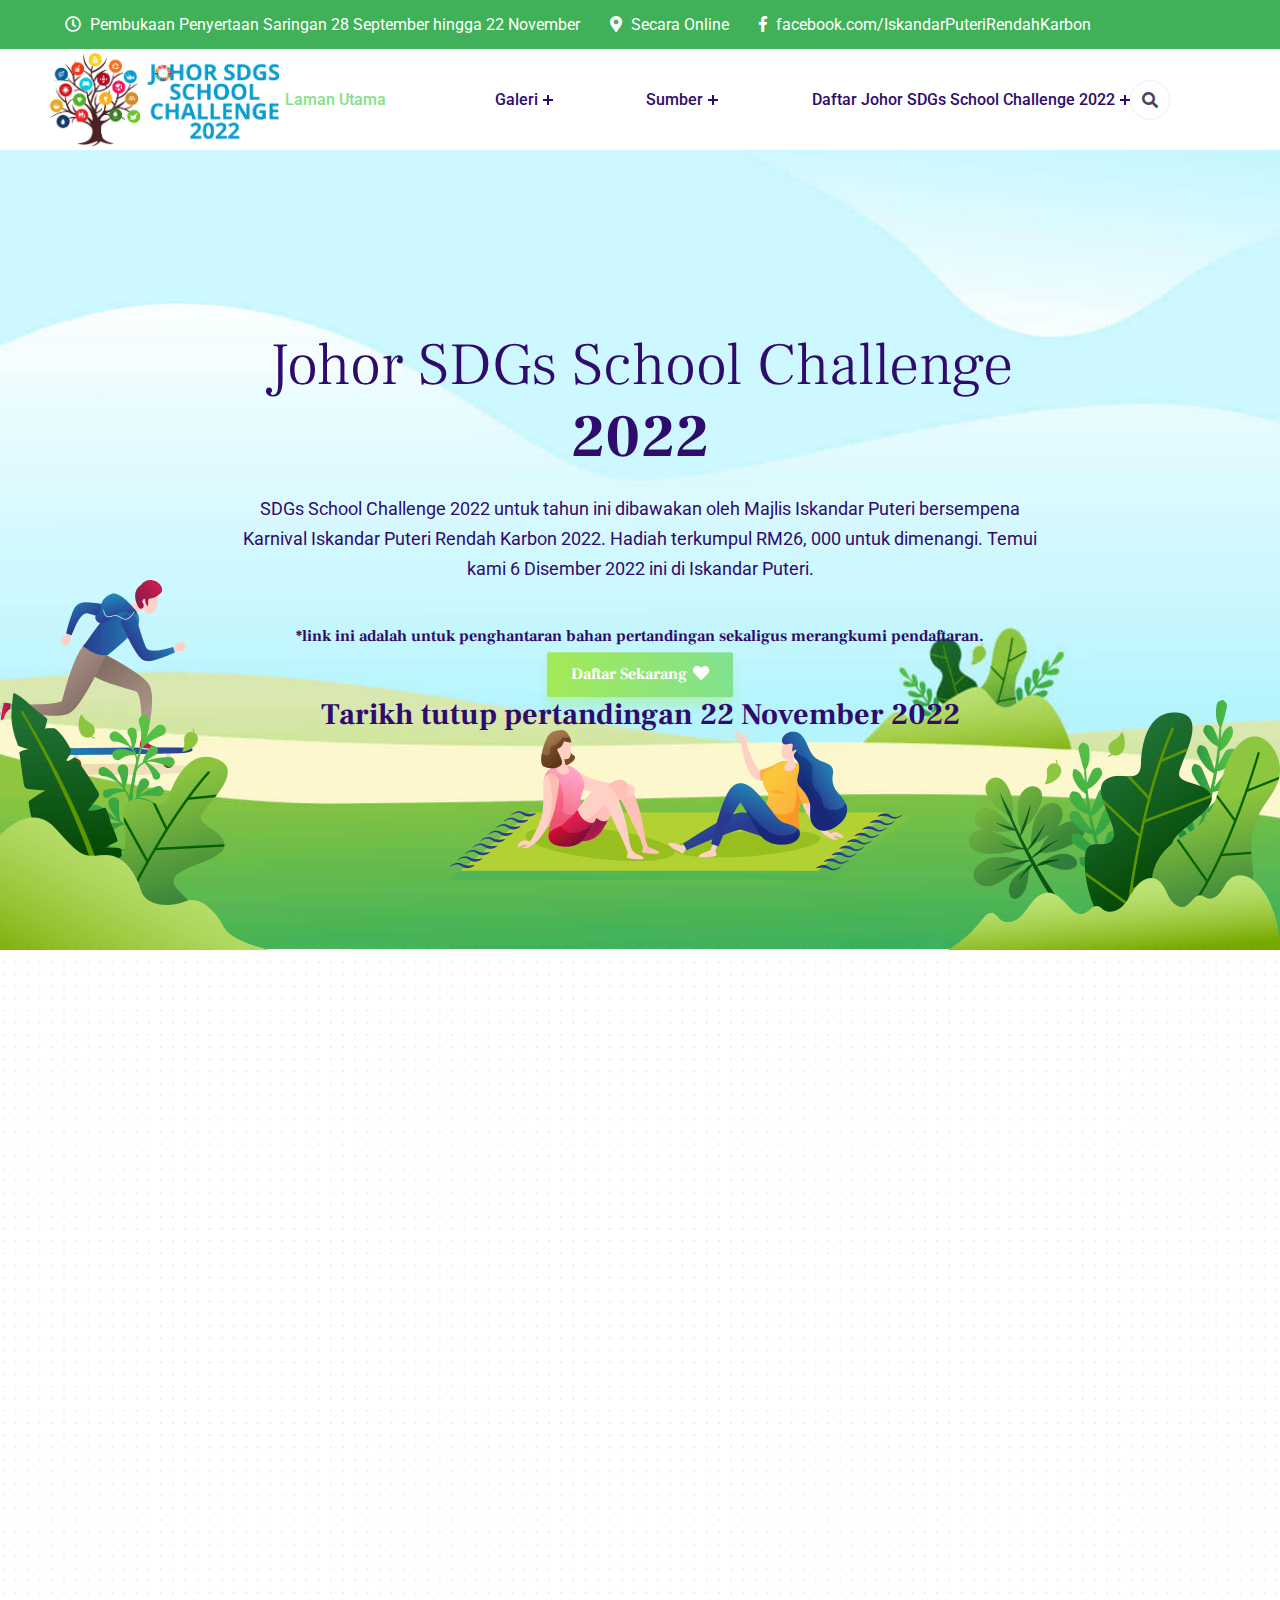
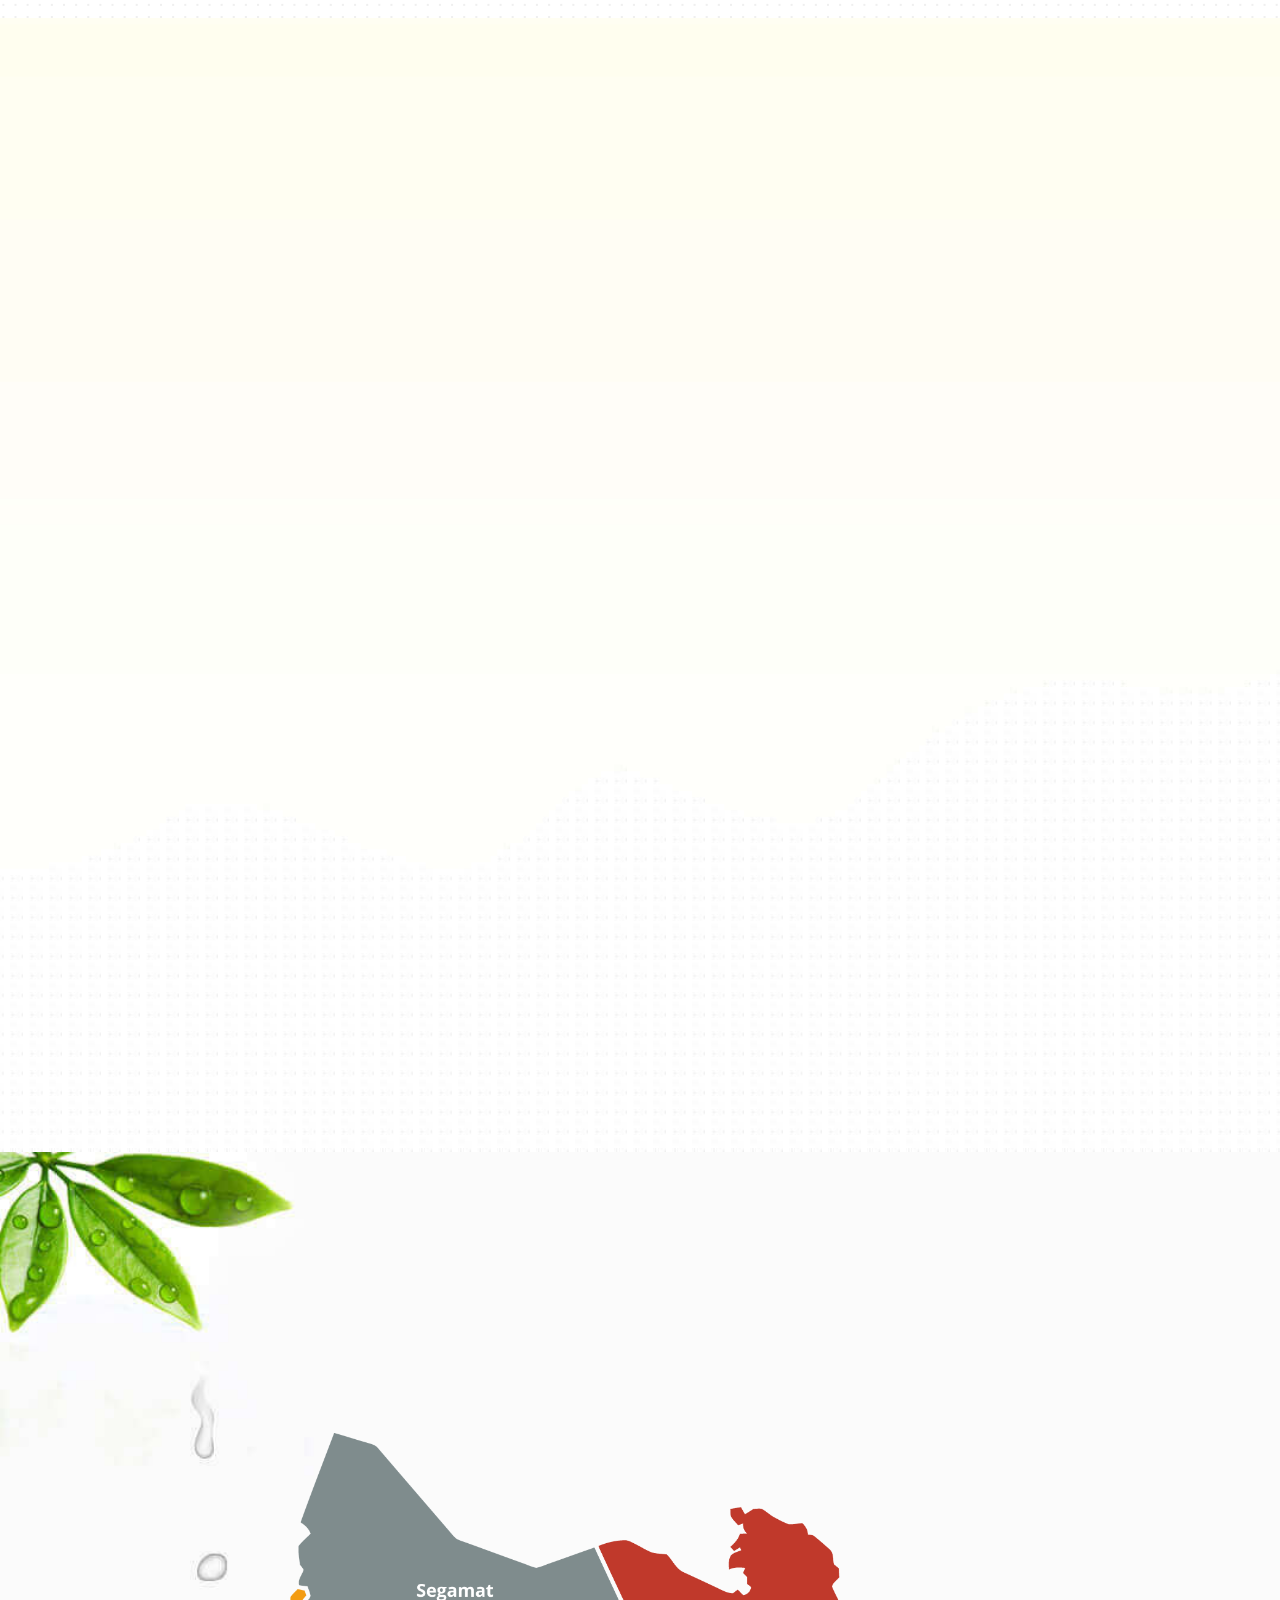
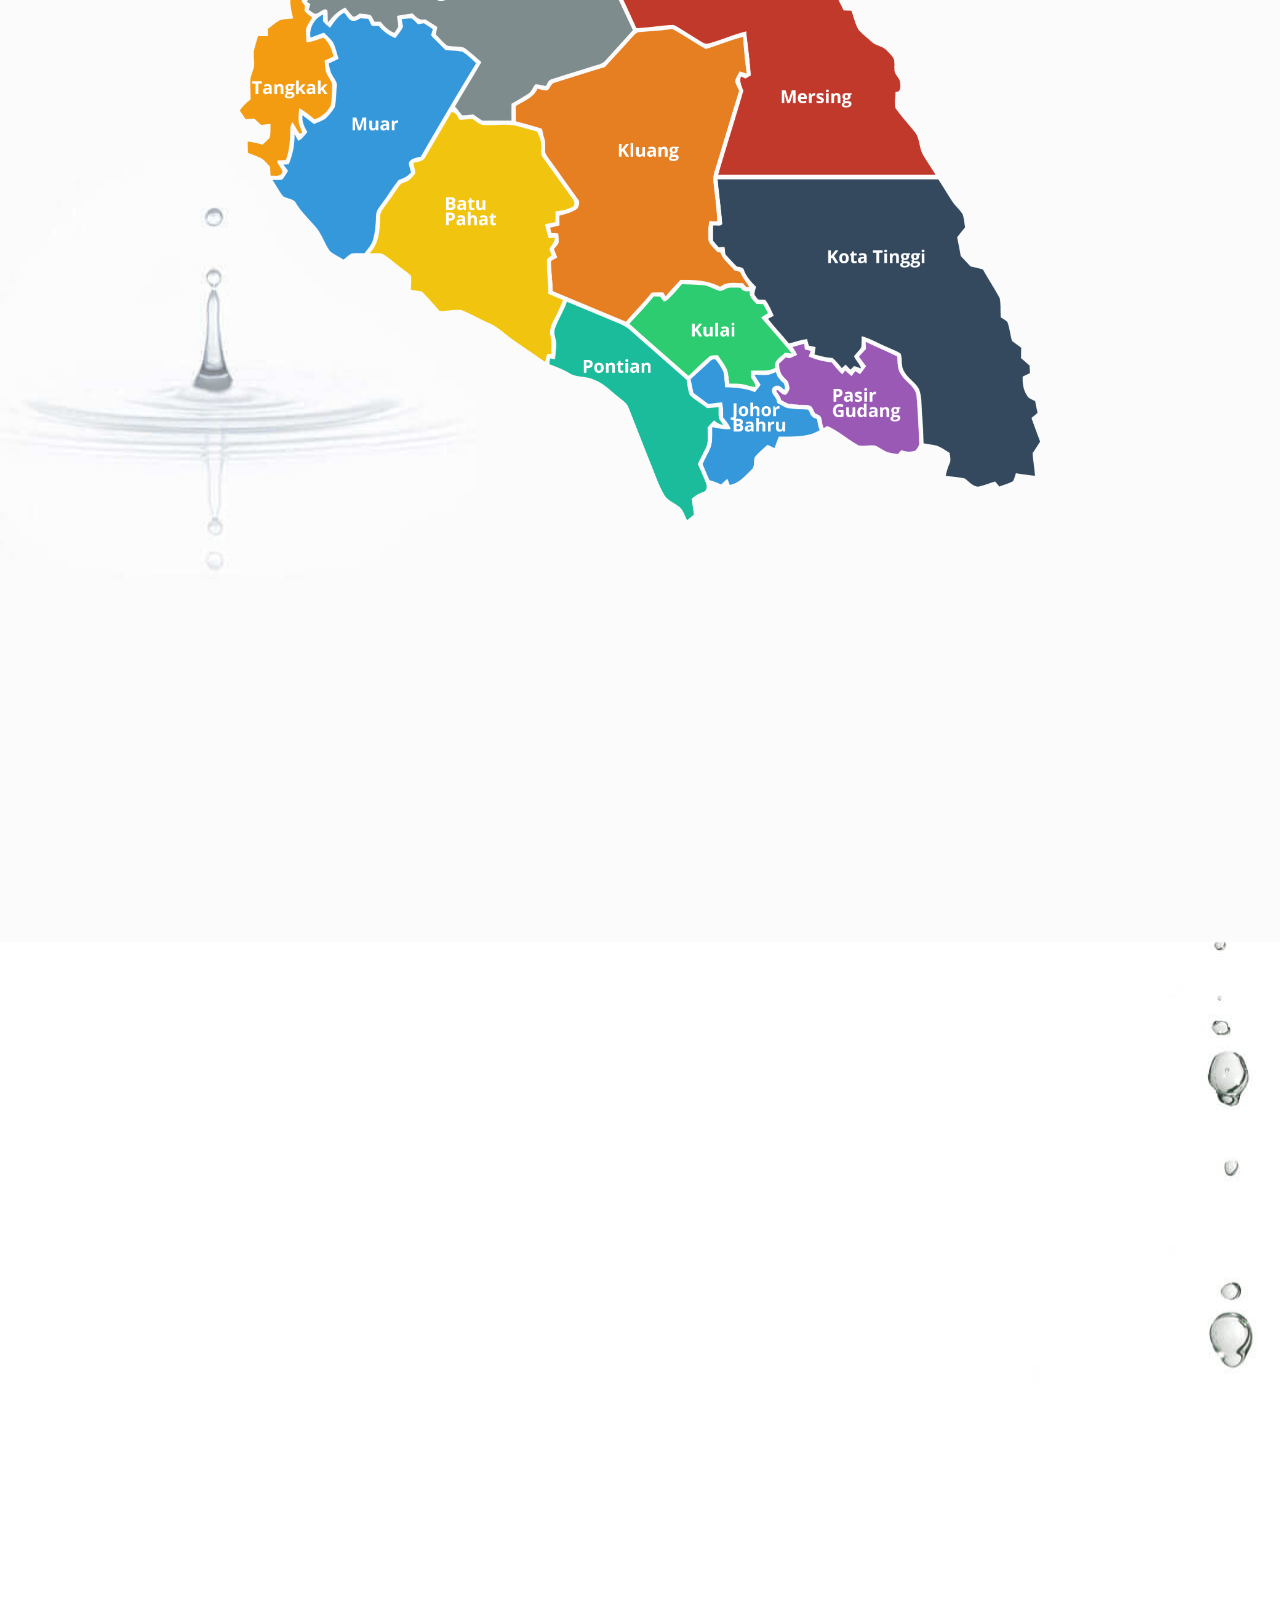
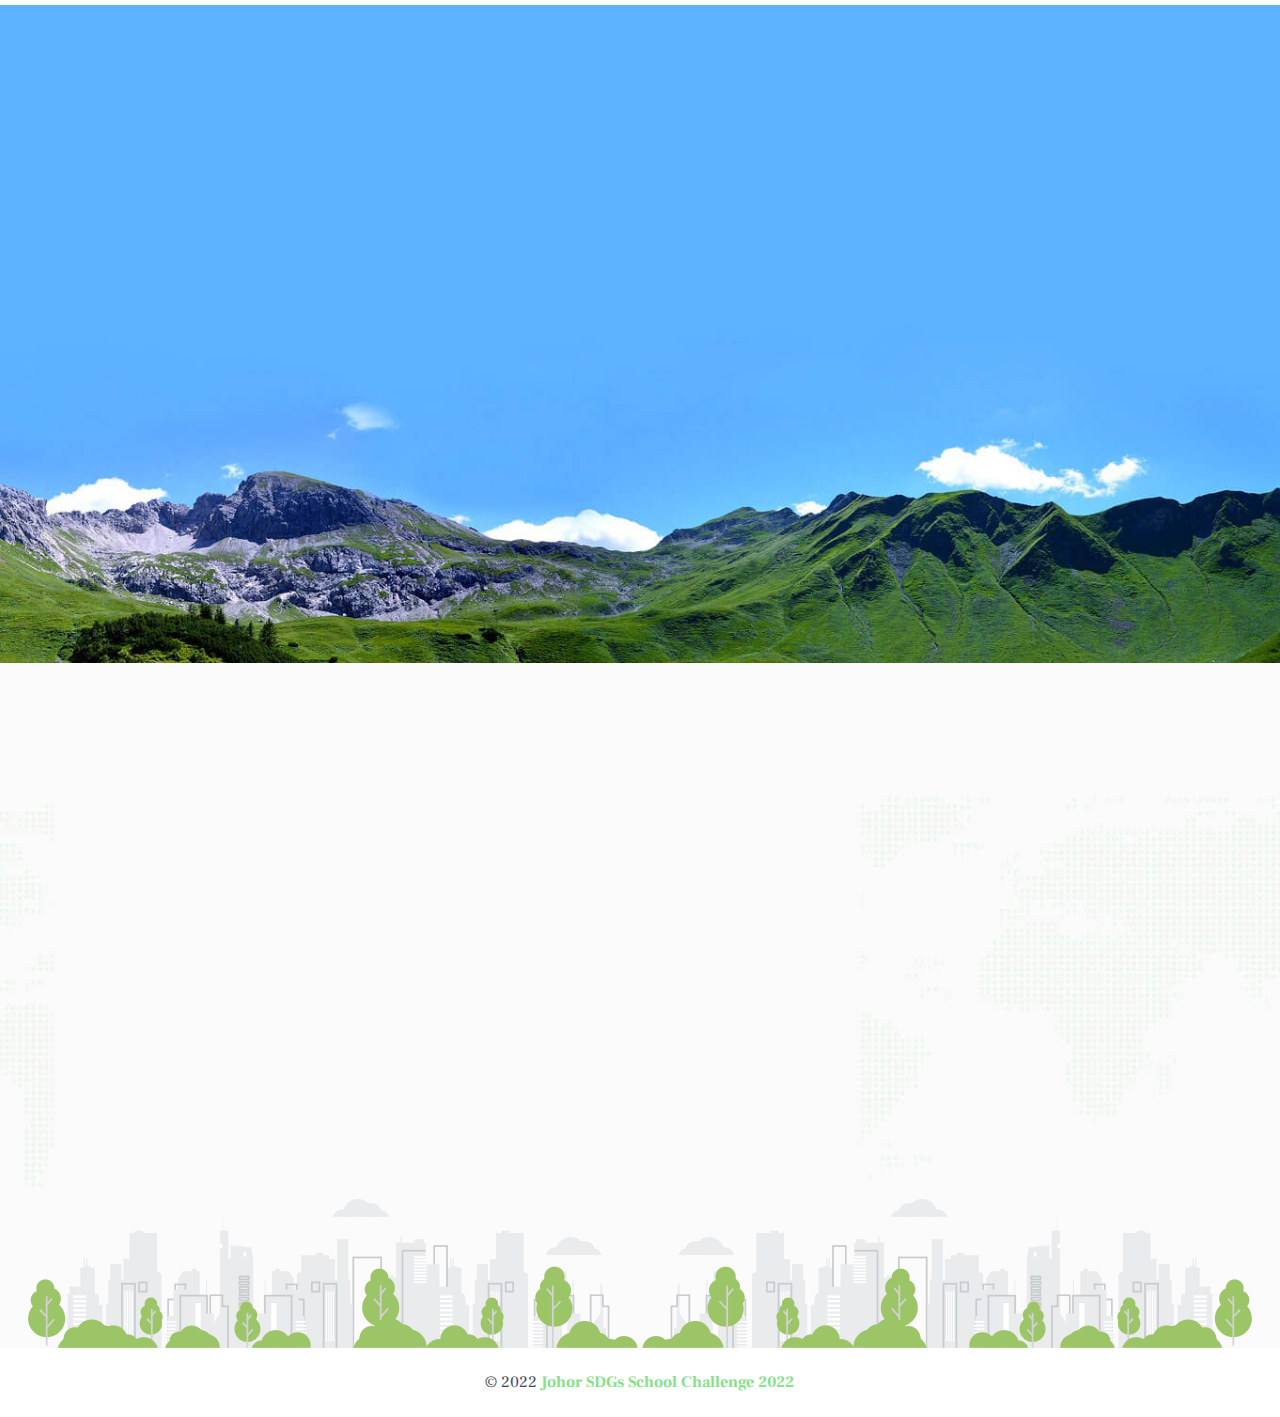
==== index.html @ c923c8ca "update 1" ====
<!DOCTYPE html>
<html lang="en">
  <head>
    <meta charset="UTF-8" />
    <meta name="viewport" content="width=device-width, initial-scale=1.0" />
    <meta http-equiv="X-UA-Compatible" content="ie=edge" />
    <title>Johor SDGs School Challenge 2022</title>

    <link
      href="https://fonts.googleapis.com/css?family=Frank+Ruhl+Libre:300,400,500,700,900&display=swap"
      rel="stylesheet"
    />
    <link
      href="https://fonts.googleapis.com/css?family=Roboto:100,100i,300,300i,400,400i,500,500i,700,700i,900,900i"
      rel="stylesheet"
    />

    <link rel="shortcut icon" href="assets/images/logo/01.png" />
    <link rel="stylesheet" href="assets/css/animate.css" />
    <link rel="stylesheet" href="assets/css/aos.css" />
    <link rel="stylesheet" href="assets/css/bootstrap.min.css" />
    <link rel="stylesheet" href="assets/css/fontawesome.css" />
    <link rel="stylesheet" href="assets/css/lightcase.css" />
    <link rel="stylesheet" href="assets/css/swiper.min.css" />
    <link rel="stylesheet" href="assets/css/slick.css" />
    <link rel="stylesheet" href="assets/css/slick-theme.css" />
    <link rel="stylesheet" href="assets/css/style.css" />
  </head>
  <body>
    <!-- search area -->
    <div class="search-area">
      <div class="search-input">
        <div class="search-close">
          <span></span>
          <span></span>
        </div>
        <form>
          <input type="text" name="text" placeholder="Carian..." />
        </form>
      </div>
    </div>
    <!-- search area -->

    <div class="body-wrapper">
      <!-- mobile menu start -->
      <div class="mobile-menu">
        <nav class="mobile-header primary-menu d-xl-none">
          <div class="header-logo">
            <a href="https://sdg.pendidikankelestarianjohor.edu.my/" class="logo"
              ><img src="assets/images/logo/01.png" alt="logo"
            /></a>
          </div>
          <div class="header-bar">
            <span></span>
            <span></span>
            <span></span>
          </div>
        </nav>
        <nav class="menu">
          <div class="mobile-menu-area d-xl-none">
            <div class="mobile-menu-area-inner" id="scrollbar">
              <div class="mobile-search">
                <input type="text" placeholder="Carian....." />
                <button type="submit"><i class="fas fa-search"></i></button>
              </div>
              <ul class="m-menu">
                <li>
                  <a href="https://sdg.pendidikankelestarianjohor.edu.my/">Laman Utama</a>
                </li>
                <li>
                  <a href="#">Galeri</a>
                  <ul class="m-submenu">
                    <li><a href="#">SDG 2020</a></li>
                    <li><a href="#">SDG 2021</a></li>
                  </ul>
                </li>
                <li>
                  <a href="#">Sumber</a>
                  <ul class="m-submenu">
                    <li>
                      <a>Guru</a>
                      <ul class="m-submenu">
                        <li>
                          <a href="guruikonsdg.html">Guru Ikon SDG (Sekolah Menengah & Sekolah Rendah)</a>
                        </li>
                      </ul>
                    </li>
                    <li>
                      <a>Pelajar</a>
                      <ul class="m-submenu">
                        <li>
                          <a href="saintismuda-sm.html">Saintis Muda (Sekolah Menengah)</a>
                        </li>
                        <li>
                          <a href="saintismuda-sk.html">Saintis Muda (Sekolah Rendah)</a>
                        </li>
                      </ul>
                    </li>
                    <li>
                      <a
                        href="https://drive.google.com/file/d/17g1Otyv1kRvi9rhlZMV3e66s5NhhYfcy/view?usp=sharing"
                        target="_blank"
                        >Video Intro</a
                      >
                    </li>
                  </ul>
                </li>
                <li>
                  <a>Daftar Johor SDGs School Challenge 2022</a>
                  <ul class="m-submenu">
                    <li>
                      <a href="https://forms.gle/tJBAYeheUFT7HrMX8" target="_blank">Guru</a>
                    </li>
                    <li>
                      <a href="https://forms.gle/tvQ756nFNKdjeZSX8" target="_blank">Pelajar</a>
                    </li>
                  </ul>
                </li>
              </ul>
            </div>
          </div>
        </nav>
      </div>
      <!-- moboli menu ending -->

      <!-- header section start -->
      <div class="box-header">
        <header class="header-section style-2 d-xl-block d-none">
          <div class="header-top">
            <div class="top">
              <ul class="left">
                <li>
                  <i class="far fa-clock"></i>
                  Pembukaan Penyertaan Saringan 28 September hingga 22 November
                </li>
                <li>
                  <i class="fas fa-map-marker-alt"></i>
                  Secara Online
                </li>
                <li>
                  <i class="fab fa-facebook-f"></i>
                  facebook.com/IskandarPuteriRendahKarbon
                </li>
              </ul>
            </div>
          </div>
          <div class="header-area">
            <div class="logo">
              <a href="https://sdg.pendidikankelestarianjohor.edu.my/"
                ><img src="assets/images/logo/01.png" alt="logo"
              /></a>
            </div>
            <div class="main-menu d-none d-xl-block">
              <ul class="menu">
                <li>
                  <a href="https://sdg.pendidikankelestarianjohor.edu.my/" class="active">Laman Utama</a>
                </li>
                <li>
                  <a href="#">Galeri</a>
                  <ul>
                    <li><a href="#">SDG 2022</a></li>
                    <li><a href="#">SDG 2021</a></li>
                  </ul>
                </li>

                <li>
                  <a href="#">Sumber</a>
                  <ul>
                    <li>
                      <a>Guru</a>
                      <ul>
                        <li>
                          <a href="guruikonsdg.html">Guru Ikon SDG (Sekolah Menengah & Sekolah Rendah)</a>
                        </li>
                      </ul>
                    </li>
                    <li>
                      <a>Pelajar</a>
                      <ul>
                        <li>
                          <a href="saintismuda-sm.html">Saintis Muda (Sekolah Menengah)</a>
                        </li>
                        <li>
                          <a href="saintismuda-sk.html">Saintis Muda (Sekolah Rendah)</a>
                        </li>
                      </ul>
                    </li>
                    <li>
                      <a
                        href="https://drive.google.com/file/d/17g1Otyv1kRvi9rhlZMV3e66s5NhhYfcy/view?usp=sharing"
                        target="_blank"
                        >Video Intro</a
                      >
                    </li>
                  </ul>
                </li>
                <li>
                  <a>Daftar Johor SDGs School Challenge 2022</a>
                  <ul>
                    <li>
                      <a href="https://forms.gle/tJBAYeheUFT7HrMX8" target="_blank">Guru</a>
                    </li>
                    <li>
                      <a href="https://forms.gle/tvQ756nFNKdjeZSX8" target="_blank">Pelajar</a>
                    </li>
                  </ul>
                </li>
              </ul>
            </div>
            <ul class="right-side d-none d-xl-flex">
              <li>
                <a class="search-start">
                  <i class="fas fa-search"></i>
                </a>
              </li>
            </ul>
          </div>
        </header>
      </div>
      <!-- header section ending -->

      <!-- banner start here -->
      <div class="box-banner">
        <section
          class="banner style-2"
          style="
            background-image: url(assets/images/banner/bg-image-2.jpg);
            background-size: cover;
            background-position: center;
          "
        >
          <!-- Pusing -->
          <div class="position-relative">
            <div class="position-absolute top-50 start-0 tepisekek d-none d-xl-block">
              <lottie-player
                src="https://assets3.lottiefiles.com/packages/lf20_yA9ouarfYi.json"
                background="transparent"
                speed="0.8"
                style="width: 800px; height: 800px"
                loop
                autoplay
              ></lottie-player>
            </div>
          </div>
          <!-- Pusing -->

          <div class="banner-shape_4 wow fadeInLeft" data-wow-duration="2s" data-wow-delay=".1s">
            <img src="assets/images/banner/shape4.png" alt="banner-shape" />
          </div>
          <div class="banner-shape_5 wow fadeInRight" data-wow-duration="3s" data-wow-delay=".1s">
            <img src="assets/images/banner/shape5.png" alt="banner-shape" />
          </div>
          <div class="banner-shape_6 wow fadeInUp" data-wow-duration="4s" data-wow-delay=".1s">
            <img src="assets/images/banner/shape6.png" alt="banner-shape" />
          </div>

          <div class="banner-shape_7 wow fadeInRight" data-wow-duration="4s" data-wow-delay=".1s">
            <img src="assets/images/banner/shape7.png" alt="banner-shape" />
          </div>
          <div class="banner-area">
            <div class="container">
              <div class="row">
                <div class="col-12">
                  <div class="banner-content text-center">
                    <div class="banner-heading">
                      <h2>Johor SDGs School Challenge</h2>
                      <h2>
                        <span>2022</span>
                      </h2>
                    </div>
                    <p>
                      SDGs School Challenge 2022 untuk tahun ini dibawakan oleh Majlis Iskandar Puteri bersempena
                      Karnival Iskandar Puteri Rendah Karbon 2022. Hadiah terkumpul RM26, 000 untuk dimenangi. Temui
                      kami 6 Disember 2022 ini di Iskandar Puteri.
                    </p>
                    <h6>*link ini adalah untuk penghantaran bahan pertandingan sekaligus merangkumi pendaftaran.</h6>
                    <a href="#daftar" class="custom-btn">Daftar sekarang<i class="fas fa-heart"></i> </a>
                    <h3>Tarikh tutup pertandingan 22 November 2022</h3>
                    <br />
                  </div>
                </div>
              </div>
            </div>
          </div>
        </section>
      </div>

      <!-- banner ending here -->

      <!-- feature section start here -->
      <section class="feature-section style-four pattern-bg padding-tb" id="daftar">
        <div class="container">
          <div class="section-wrapper">
            <div class="post-item" data-aos="fade-left" data-aos-duration="700">
              <div class="post-inner">
                <div class="post-thumb">
                  <img src="assets/images/feature/png/teacher.png" alt="feature" />
                </div>
                <div class="post-content">
                  <h4>Guru Ikon SDG</h4>
                  <p>
                    Kategori A: Penyertaan guru adalah secara berkumpulan (maximum 4 orang) atau individu. Guru perlu
                    membangunkan pengajaran menggunakan konteks SDGs dengan sasaran kemahiran yang ingin dibina.
                  </p>
                  <a href="https://forms.gle/tJBAYeheUFT7HrMX8" target="_blank" class="text-btn"
                    >Daftar Kategori Guru Ikon SDG <i class="fas fa-angle-double-right"></i
                  ></a>
                </div>
              </div>
            </div>
            <div class="post-item" data-aos="fade-up" data-aos-duration="700">
              <div class="post-inner">
                <div class="post-thumb"></div>
                <div class="post-content">
                  <a href="https://sdg.pendidikankelestarianjohor.edu.my/"
                    ><img src="assets/images/logo/01.png" alt="footer-logo"
                  /></a>
                </div>
              </div>
            </div>
            <div class="post-item" data-aos="fade-right" data-aos-duration="700">
              <div class="post-inner">
                <div class="post-thumb">
                  <img src="assets/images/feature/png/student.png" alt="feature" />
                </div>
                <div class="post-content">
                  <h4>Saintis Muda</h4>
                  <p>
                    Kategori B: Penyertaan pelajar adalah secara berkumpulan (maksimum 4 orang) atau individu. Ia
                    terbuka kepada pelajar Sekolah Rendah(Tahap 1 dan 2) dan Sekolah Menengah(Tingkatan 1- 6)
                  </p>
                  <a href="https://forms.gle/tvQ756nFNKdjeZSX8" target="_blank" class="text-btn"
                    >Daftar Kategori Sekolah Rendah <i class="fas fa-angle-double-right"></i
                  ></a>
                  <a href="https://forms.gle/tvQ756nFNKdjeZSX8" target="_blank" class="text-btn"
                    >Daftar Kategori Sekolah Menengah <i class="fas fa-angle-double-right"></i
                  ></a>
                </div>
              </div>
            </div>
          </div>
        </div>
      </section>
      <!-- feature section ending here -->

      <!-- campaign section start -->
      <section
        class="campaign-section style-two style-three style-four padding-tb"
        style="
          background-image: url(assets/images/campaign/bg-image.jpg);
          background-size: cover;
          background-position: center;
        "
      >
        <div class="container">
          <div class="section-header" data-aos="fade-up" data-aos-duration="700">
            <h2>Step on "How to Apply</h2>
            <h2><span>Johor SDGs School Challenge"</span></h2>
          </div>
          <div class="section-wrappera">
            <div class="post-item" data-aos="fade-left" data-aos-duration="700">
              <div class="post-inner">
                <iframe width="1280" height="720" src="https://www.youtube.com/embed/xyTS1Dm65Yk"> </iframe>
              </div>
            </div>
          </div>
        </div>
      </section>
      <!-- campaign section ending here -->

      <!-- Volunteer Section start -->
      <section
        class="volunteer style-two padding-tb"
        style="background-image: url(assets/images/project/bg-image.jpg); background-size: cover"
      >
        <div class="container">
          <div class="section-header" data-aos="fade-up" data-aos-duration="700">
            <h2>Bilangan sekolah setiap daerah yang telah mendaftar</h2>
            <h2>
              <span>Bagi tahun 2021</span>
            </h2>
          </div>
          <div class="section-wrapper">
            <img src="assets/images/feature/PetaJohor.png" alt="feature" style="width: 800px" />
          </div>
          <div class="section-wrapper">
            <div class="post-item" data-aos="fade-left" data-aos-duration="700">
              <div>
                <h4>Johor Bahru</h4>
                <h3><span class="counter">25</span></h3>
              </div>
            </div>
            <div class="post-item" data-aos="fade-left" data-aos-duration="700">
              <div>
                <h4>Pasir Gudang</h4>
                <h3><span class="counter">0</span></h3>
              </div>
            </div>
            <div class="post-item" data-aos="fade-left" data-aos-duration="700">
              <div>
                <h4>Segamat</h4>
                <h3><span class="counter">1</span></h3>
              </div>
            </div>
            <div class="post-item" data-aos="fade-left" data-aos-duration="700">
              <div>
                <h4>Tangkak</h4>
                <h3><span class="counter">0</span></h3>
              </div>
            </div>
            <div class="post-item" data-aos="fade-left" data-aos-duration="700">
              <div>
                <h4>Kluang</h4>
                <h3><span class="counter">0</span></h3>
              </div>
            </div>
            <div class="post-item" data-aos="fade-left" data-aos-duration="700">
              <div>
                <h4>Muar</h4>
                <h3><span class="counter">10</span></h3>
              </div>
            </div>
            <div class="post-item" data-aos="fade-left" data-aos-duration="700">
              <div>
                <h4>Kota Tinggi</h4>
                <h3><span class="counter">5</span></h3>
              </div>
            </div>
            <div class="post-item" data-aos="fade-left" data-aos-duration="700">
              <div>
                <h4>Kulai</h4>
                <h3><span class="counter">15</span></h3>
              </div>
            </div>
            <div class="post-item" data-aos="fade-left" data-aos-duration="700">
              <div>
                <h4>Pontian</h4>
                <h3><span class="counter">7</span></h3>
              </div>
            </div>
            <div class="post-item" data-aos="fade-left" data-aos-duration="700">
              <div>
                <h4>Batu Pahat</h4>
                <h3><span class="counter">1</span></h3>
              </div>
            </div>
            <div class="post-item" data-aos="fade-left" data-aos-duration="700">
              <div>
                <h4>Mersing</h4>
                <h3><span class="counter">0</span></h3>
              </div>
            </div>
          </div>
        </div>
      </section>
      <!-- Volunteer Section ending -->

      <!-- campaign section start -->
      <section class="campaign-section style-2 style-two padding-tb">
        <div class="container">
          <div class="section-header" data-aos="fade-up" data-aos-duration="700">
            <h2>Rakan Stratergik</h2>
            <!-- <h2><span>Our Popular Fundraising Campaigns</span></h2> -->
          </div>
          <div class="section-wrapper" data-aos="fade-up" data-aos-duration="700">
            <div class="campaign-slider-two">
              <div class="swiper-wrapper">
                <div class="swiper-slide">
                  <div class="post-item">
                    <div class="post-inner">
                      <div class="post-thumb style-2">
                        <a href="#"><img src="assets/images/Logopendidikankelestarianjohor/6.png" alt="rakan" /></a>
                      </div>
                    </div>
                  </div>
                </div>
                <div class="swiper-slide">
                  <div class="post-item">
                    <div class="post-inner">
                      <div class="post-thumb style-2">
                        <a href="#"><img src="assets/images/Logopendidikankelestarianjohor/1.png" alt="rakan" /></a>
                      </div>
                    </div>
                  </div>
                </div>
                <div class="swiper-slide">
                  <div class="post-item">
                    <div class="post-inner">
                      <div class="post-thumb style-2">
                        <a href="#"><img src="assets/images/Logopendidikankelestarianjohor/b2.png" alt="rakan" /></a>
                      </div>
                    </div>
                  </div>
                </div>
              </div>
              <div class="campaign-pagination"></div>
            </div>
          </div>
        </div>
      </section>
      <!-- campaign section ending here -->

      <!-- support section start here -->
      <section
        class="support-section style-2 padding-tb"
        style="background-image: url(assets/images/support/bg-image-2.jpg); background-size: cover"
      >
        <div class="container">
          <div class="section-header style-2" data-aos="fade-up" data-aos-duration="700">
            <h2>Kami Membantu Melebihi</h2>
            <h2>
              <span>1 Juta Aktivis Membersihkan Udara dan Sungai</span>
            </h2>
          </div>
          <div class="section-wrapper">
            <div class="post-item" data-aos="fade-left" data-aos-duration="700">
              <div class="post-inner">
                <h3><span class="counter">78</span>%</h3>
                <h4>Populasi</h4>
                <p>dibantu melalui projek ini</p>
              </div>
            </div>
            <div class="post-item" data-aos="fade-up" data-aos-duration="700">
              <div class="post-inner">
                <h3><span class="counter">96</span>%</h3>
                <h4>Sungai di Johor</h4>
                <p>bersih melalui projek ini</p>
              </div>
            </div>
            <div class="post-item" data-aos="fade-right" data-aos-duration="700">
              <div class="post-inner">
                <h3><span class="counter">967</span></h3>
                <h4>Kesedaran Penjimatan</h4>
                <p>ditingkatkan melalui projek ini</p>
              </div>
            </div>
          </div>
        </div>
      </section>
      <!-- support section ending -->

      <!-- footer section start here -->
      <footer class="footer-section">
        <div
          class="footer-top"
          style="
            background-image: url(assets/images/footer/bg-image.jpg);
            background-position: center bottom;
            overflow: hidden;
          "
        >
          <div class="container">
            <div class="top"></div>

            <div class="bottom row justify-content-center">
              <div class="col-xl-4 col-lg-6 col-12" data-aos="fade-right" data-aos-duration="700">
                <div class="bottom-item">
                  <div class="footer-logo">
                    <a href="https://sdg.pendidikankelestarianjohor.edu.my/"
                      ><img src="assets/images/logo/01.png" alt="footer-logo"
                    /></a>
                  </div>
                  <p>
                    Program ini merupakan hasil kerjasama bersama rakan stratergik sejak dari tahun 2020 sebagai satu
                    usaha kolektif yang meletakkan kekuatan transformasi masyarakat pada Pendidikan di sekolah.
                    Bersama-sama kita lahirkan masyarakat yang mampan dari aspek kognitif, emosi dan sosial dengan
                    berusaha mencapat matlamat-matlamat kemampanan dunia.
                  </p>
                  <a href="https://sdg.pendidikankelestarianjohor.edu.my/#daftar" class="custom-btn"
                    >Daftar Sekarang!<i class="fas fa-angle-double-right"></i
                  ></a>
                </div>
              </div>
              <div class="col-xl-4 col-lg-6 col-12" data-aos="fade-up" data-aos-duration="700">
                <div class="bottom-item">
                  <h4>Sebarang Pertanyaan boleh hubungi :</h4>
                  <ul>
                    <li class="post-item">
                      <h6>
                        Pengurusan Sekolah | <br />Jabatan Pendidikan Negeri Johor (JPNJ) | <br />Dr. Mohd Munir Hj.
                        Baharom, <br />
                        mohdmunirbaharom@gmail.com
                      </h6>
                    </li>
                    <li class="post-item">
                      <h6>
                        Pertandingan SDGs School Challenge | <br />Universiti Teknologi Malaysia (UTM) | <br />Dr. Nor
                        Farahwahidah binti Abdul Rahman, <br />
                        nfwahidah@utm.my
                      </h6>
                    </li>
                  </ul>
                </div>
              </div>
              <div class="col-xl-4 col-lg-6 col-12" data-aos="fade-left" data-aos-duration="700">
                <div class="bottom-item">
                  <h4>Galeri FB</h4>
                  <ul class="footer-gallery">
                    <li>
                      <div class="post-thumb">
                        <a href="https://www.facebook.com/sustainablerceiskandar/photos/"
                          ><img src="assets/images/footer/gallery/01.jpg" alt="footer-gallery"
                        /></a>
                      </div>
                    </li>
                    <li>
                      <div class="post-thumb">
                        <a href="https://www.facebook.com/sustainablerceiskandar/photos/"
                          ><img src="assets/images/footer/gallery/02.jpg" alt="footer-gallery"
                        /></a>
                      </div>
                    </li>
                    <li>
                      <div class="post-thumb">
                        <a href="https://www.facebook.com/sustainablerceiskandar/photos/"
                          ><img src="assets/images/footer/gallery/03.jpg" alt="footer-gallery"
                        /></a>
                      </div>
                    </li>
                    <li>
                      <div class="post-thumb">
                        <a href="https://www.facebook.com/sustainablerceiskandar/photos/"
                          ><img src="assets/images/footer/gallery/04.jpg" alt="footer-gallery"
                        /></a>
                      </div>
                    </li>
                    <li>
                      <div class="post-thumb">
                        <a href="https://www.facebook.com/sustainablerceiskandar/photos/"
                          ><img src="assets/images/footer/gallery/05.jpg" alt="footer-gallery"
                        /></a>
                      </div>
                    </li>
                    <li>
                      <div class="post-thumb">
                        <a href="https://www.facebook.com/sustainablerceiskandar/photos/"
                          ><img src="assets/images/footer/gallery/06.jpg" alt="footer-gallery"
                        /></a>
                      </div>
                    </li>
                  </ul>
                </div>
              </div>
            </div>
          </div>
        </div>
        <div class="footer-bottom">
          <div class="container">
            <div class="section-wrapper">
              <div class="left">
                <span>
                  &copy; 2022
                  <a href="https://sdg.pendidikankelestarianjohor.edu.my/">Johor SDGs School Challenge 2022</a>
                </span>
              </div>
            </div>
          </div>
        </div>
      </footer>
      <!-- footer section end here -->
    </div>

    <!-- scroll to top -->
    <a href="#" class="scrollToTop"><i class="fas fa-angle-up"></i></a>
    <!-- scroll to top -->

    <script src="assets/js/jquery.js"></script>
    <script src="assets/js/waypoints.min.js"></script>
    <script src="assets/js/bootstrap.min.js"></script>
    <script src="assets/js/fontawesome.min.js"></script>
    <script src="assets/js/isotope.pkgd.min.js"></script>
    <script src="assets/js/lightcase.js"></script>
    <script src="assets/js/jquery.counterup.min.js"></script>
    <script src="assets/js/swiper.min.js"></script>
    <script src="assets/js/progress.js"></script>
    <script src="assets/js/aos.js"></script>
    <script src="assets/js/wow.min.js"></script>
    <script src="assets/js/map-custom.js"></script>
    <script src="assets/js/slick.min.js"></script>
    <script src="assets/js/theia-sticky-sidebar.js"></script>
    <script src="assets/js/functions.js"></script>
    <script src="https://unpkg.com/@lottiefiles/lottie-player@latest/dist/lottie-player.js"></script>
  </body>
</html>
---- assets/css/lightcase.css ----
/**
 * Lightcase - jQuery Plugin
 * The smart and flexible Lightbox Plugin.
 *
 * @author		Cornel Boppart <cornel@bopp-art.com>
 * @copyright	Author
 *
 * @version		2.5.0 (11/03/2018)
 */
/**
 * Lightcase settings
 *
 * Note: Override default settings for your project without touching this source code by simply
 * defining those variables within a SASS map called '$lightcase-custom'.
 *
 * // Example usage
 * $lightcase-custom: (
 *   'breakpoint': 768px
 * );
 */
@font-face {
  font-family: 'lightcase';
  src: url("../fonts/lightcase.eot?55356177");
  src: url("../fonts/lightcase.eot?55356177#iefix") format("embedded-opentype"), url("../fonts/lightcase.woff?55356177") format("woff"), url("../fonts/lightcase.ttf?55356177") format("truetype"), url("../fonts/lightcase.svg?55356177#lightcase") format("svg");
  font-weight: normal;
  font-style: normal;
}
/* line 12, ../scss/components/fonts/_font-lightcase.scss */
[class*='lightcase-icon-']:before {
  font-family: 'lightcase', sans-serif;
  font-style: normal;
  font-weight: normal;
  speak: none;
  display: inline-block;
  text-decoration: inherit;
  width: 1em;
  text-align: center;
  /* For safety - reset parent styles, that can break glyph codes*/
  font-variant: normal;
  text-transform: none;
  /* fix buttons height, for twitter bootstrap */
  line-height: 1em;
  /* Uncomment for 3D effect */
  /* text-shadow: 1px 1px 1px rgba(127, 127, 127, 0.3); */
}

/* Codes */
/* line 35, ../scss/components/fonts/_font-lightcase.scss */
.lightcase-icon-play:before {
  content: '\e800';
}

/* line 36, ../scss/components/fonts/_font-lightcase.scss */
.lightcase-icon-pause:before {
  content: '\e801';
}

/* line 37, ../scss/components/fonts/_font-lightcase.scss */
.lightcase-icon-close:before {
  content: '\e802';
}

/* line 38, ../scss/components/fonts/_font-lightcase.scss */
.lightcase-icon-prev:before {
  content: '\e803';
}

/* line 39, ../scss/components/fonts/_font-lightcase.scss */
.lightcase-icon-next:before {
  content: '\e804';
}

/* line 40, ../scss/components/fonts/_font-lightcase.scss */
.lightcase-icon-spin:before {
  content: '\e805';
}

/**
 * Mixin providing icon defaults to be used on top of font-lightcase.
 *
 * Example usage:
 * @include icon(#e9e9e9)
 */
/**
 * Mixin providing icon defaults including a hover status to be used
 * on top of font-lightcase.
 *
 * Example usage:
 * @include icon-hover(#e9e9e9, #fff)
 */
/**
 * Provides natural content overflow behavior and scrolling support
 * even so for touch devices.
 *
 * Example usage:
 * @include overflow()
 */
/**
 * Neutralizes/resets dimensions including width, height, position as well as margins,
 * paddings and styles. Used to enforce a neutral and unstyled look and behavoir!
 *
 * Example usage:
 * @include clear(true)
 *
 * @param boolean $important
 */
@-webkit-keyframes lightcase-spin {
  0% {
    -webkit-transform: rotate(0deg);
    -moz-transform: rotate(0deg);
    -o-transform: rotate(0deg);
    transform: rotate(0deg);
  }
  100% {
    -webkit-transform: rotate(359deg);
    -moz-transform: rotate(359deg);
    -o-transform: rotate(359deg);
    transform: rotate(359deg);
  }
}
@-moz-keyframes lightcase-spin {
  0% {
    -webkit-transform: rotate(0deg);
    -moz-transform: rotate(0deg);
    -o-transform: rotate(0deg);
    transform: rotate(0deg);
  }
  100% {
    -webkit-transform: rotate(359deg);
    -moz-transform: rotate(359deg);
    -o-transform: rotate(359deg);
    transform: rotate(359deg);
  }
}
@-o-keyframes lightcase-spin {
  0% {
    -webkit-transform: rotate(0deg);
    -moz-transform: rotate(0deg);
    -o-transform: rotate(0deg);
    transform: rotate(0deg);
  }
  100% {
    -webkit-transform: rotate(359deg);
    -moz-transform: rotate(359deg);
    -o-transform: rotate(359deg);
    transform: rotate(359deg);
  }
}
@-ms-keyframes lightcase-spin {
  0% {
    -webkit-transform: rotate(0deg);
    -moz-transform: rotate(0deg);
    -o-transform: rotate(0deg);
    transform: rotate(0deg);
  }
  100% {
    -webkit-transform: rotate(359deg);
    -moz-transform: rotate(359deg);
    -o-transform: rotate(359deg);
    transform: rotate(359deg);
  }
}
@keyframes lightcase-spin {
  0% {
    -webkit-transform: rotate(0deg);
    -moz-transform: rotate(0deg);
    -o-transform: rotate(0deg);
    transform: rotate(0deg);
  }
  100% {
    -webkit-transform: rotate(359deg);
    -moz-transform: rotate(359deg);
    -o-transform: rotate(359deg);
    transform: rotate(359deg);
  }
}
/* line 1, ../scss/components/modules/_case.scss */
#lightcase-case {
  display: none;
  position: fixed;
  z-index: 2002;
  top: 50%;
  left: 50%;
  font-family: arial, sans-serif;
  font-size: 13px;
  line-height: 1.5;
  text-align: left;
  text-shadow: 0 0 10px rgba(0, 0, 0, 0.5);
}
@media screen and (max-width: 640px) {
  /* line 16, ../scss/components/modules/_case.scss */
  html[data-lc-type=inline] #lightcase-case, html[data-lc-type=ajax] #lightcase-case {
    position: fixed !important;
    top: 0 !important;
    left: 0 !important;
    right: 0 !important;
    bottom: 0 !important;
    margin: 0 !important;
    padding: 55px 0 70px 0;
    width: 100% !important;
    height: 100% !important;
    overflow: auto !important;
  }
}

@media screen and (min-width: 641px) {
  /* line 4, ../scss/components/modules/_content.scss */
  html:not([data-lc-type=error]) #lightcase-content {
    position: relative;
    z-index: 1;
    text-shadow: none;
    background-color: #fff;
    -webkit-box-shadow: 0 0 30px rgba(0, 0, 0, 0.5);
    -moz-box-shadow: 0 0 30px rgba(0, 0, 0, 0.5);
    -o-box-shadow: 0 0 30px rgba(0, 0, 0, 0.5);
    box-shadow: 0 0 30px rgba(0, 0, 0, 0.5);
    -webkit-backface-visibility: hidden;
  }
}
@media screen and (min-width: 641px) {
  /* line 23, ../scss/components/modules/_content.scss */
  html[data-lc-type=image] #lightcase-content, html[data-lc-type=video] #lightcase-content {
    background-color: #333;
  }
}
/* line 31, ../scss/components/modules/_content.scss */
html[data-lc-type=inline] #lightcase-content, html[data-lc-type=ajax] #lightcase-content, html[data-lc-type=error] #lightcase-content {
  -webkit-box-shadow: none;
  -moz-box-shadow: none;
  -o-box-shadow: none;
  box-shadow: none;
}
@media screen and (max-width: 640px) {
  /* line 31, ../scss/components/modules/_content.scss */
  html[data-lc-type=inline] #lightcase-content, html[data-lc-type=ajax] #lightcase-content, html[data-lc-type=error] #lightcase-content {
    position: relative !important;
    top: auto !important;
    left: auto !important;
    width: auto !important;
    height: auto !important;
    margin: 0 !important;
    padding: 0 !important;
    border: none !important;
    background: none !important;
  }
}
/* line 43, ../scss/components/modules/_content.scss */
html[data-lc-type=inline] #lightcase-content .lightcase-contentInner, html[data-lc-type=ajax] #lightcase-content .lightcase-contentInner, html[data-lc-type=error] #lightcase-content .lightcase-contentInner {
  -webkit-box-sizing: border-box;
  -moz-box-sizing: border-box;
  -o-box-sizing: border-box;
  box-sizing: border-box;
}
@media screen and (max-width: 640px) {
  /* line 43, ../scss/components/modules/_content.scss */
  html[data-lc-type=inline] #lightcase-content .lightcase-contentInner, html[data-lc-type=ajax] #lightcase-content .lightcase-contentInner, html[data-lc-type=error] #lightcase-content .lightcase-contentInner {
    padding: 15px;
  }
  /* line 52, ../scss/components/modules/_content.scss */
  html[data-lc-type=inline] #lightcase-content .lightcase-contentInner, html[data-lc-type=inline] #lightcase-content .lightcase-contentInner > *, html[data-lc-type=ajax] #lightcase-content .lightcase-contentInner, html[data-lc-type=ajax] #lightcase-content .lightcase-contentInner > *, html[data-lc-type=error] #lightcase-content .lightcase-contentInner, html[data-lc-type=error] #lightcase-content .lightcase-contentInner > * {
    width: 100% !important;
    max-width: none !important;
  }
  /* line 59, ../scss/components/modules/_content.scss */
  html[data-lc-type=inline] #lightcase-content .lightcase-contentInner > *:not(iframe), html[data-lc-type=ajax] #lightcase-content .lightcase-contentInner > *:not(iframe), html[data-lc-type=error] #lightcase-content .lightcase-contentInner > *:not(iframe) {
    height: auto !important;
    max-height: none !important;
  }
}
@media screen and (max-width: 640px) {
  /* line 70, ../scss/components/modules/_content.scss */
  html.lightcase-isMobileDevice[data-lc-type=iframe] #lightcase-content .lightcase-contentInner iframe {
    overflow: auto;
    -webkit-overflow-scrolling: touch;
  }
}
@media screen and (max-width: 640px) and (min-width: 641px) {
  /* line 74, ../scss/components/modules/_content.scss */
  html[data-lc-type=image] #lightcase-content .lightcase-contentInner, html[data-lc-type=video] #lightcase-content .lightcase-contentInner {
    line-height: 0.75;
  }
}

/* line 82, ../scss/components/modules/_content.scss */
html[data-lc-type=image] #lightcase-content .lightcase-contentInner {
  position: relative;
  overflow: hidden !important;
}
@media screen and (max-width: 640px) {
  /* line 91, ../scss/components/modules/_content.scss */
  html[data-lc-type=inline] #lightcase-content .lightcase-contentInner .lightcase-inlineWrap, html[data-lc-type=ajax] #lightcase-content .lightcase-contentInner .lightcase-inlineWrap, html[data-lc-type=error] #lightcase-content .lightcase-contentInner .lightcase-inlineWrap {
    position: relative !important;
    top: auto !important;
    left: auto !important;
    width: auto !important;
    height: auto !important;
    margin: 0 !important;
    padding: 0 !important;
    border: none !important;
    background: none !important;
  }
}
@media screen and (min-width: 641px) {
  /* line 100, ../scss/components/modules/_content.scss */
  html:not([data-lc-type=error]) #lightcase-content .lightcase-contentInner .lightcase-inlineWrap {
    padding: 30px;
    overflow: auto;
    -webkit-box-sizing: border-box;
    -moz-box-sizing: border-box;
    -o-box-sizing: border-box;
    box-sizing: border-box;
  }
}
@media screen and (max-width: 640px) {
  /* line 117, ../scss/components/modules/_content.scss */
  #lightcase-content h1, #lightcase-content h2, #lightcase-content h3, #lightcase-content h4, #lightcase-content h5, #lightcase-content h6, #lightcase-content p {
    color: #aaa;
  }
}
@media screen and (min-width: 641px) {
  /* line 117, ../scss/components/modules/_content.scss */
  #lightcase-content h1, #lightcase-content h2, #lightcase-content h3, #lightcase-content h4, #lightcase-content h5, #lightcase-content h6, #lightcase-content p {
    color: #333;
  }
}

/* line 3, ../scss/components/modules/_error.scss */
#lightcase-case p.lightcase-error {
  margin: 0;
  font-size: 17px;
  text-align: center;
  white-space: nowrap;
  overflow: hidden;
  text-overflow: ellipsis;
  color: #aaa;
}
@media screen and (max-width: 640px) {
  /* line 3, ../scss/components/modules/_error.scss */
  #lightcase-case p.lightcase-error {
    padding: 30px 0;
  }
}
@media screen and (min-width: 641px) {
  /* line 3, ../scss/components/modules/_error.scss */
  #lightcase-case p.lightcase-error {
    padding: 0;
  }
}

/* line 4, ../scss/components/modules/_global.scss */
.lightcase-open body {
  overflow: hidden;
}
/* line 8, ../scss/components/modules/_global.scss */
.lightcase-isMobileDevice .lightcase-open body {
  max-width: 100%;
  max-height: 100%;
}

/* line 1, ../scss/components/modules/_info.scss */
#lightcase-info {
  position: absolute;
  padding-top: 15px;
}
/* line 9, ../scss/components/modules/_info.scss */
#lightcase-info #lightcase-title,
#lightcase-info #lightcase-caption {
  margin: 0;
  padding: 0;
  line-height: 1.5;
  font-weight: normal;
  text-overflow: ellipsis;
}
/* line 19, ../scss/components/modules/_info.scss */
#lightcase-info #lightcase-title {
  font-size: 17px;
  color: #aaa;
}
@media screen and (max-width: 640px) {
  /* line 19, ../scss/components/modules/_info.scss */
  #lightcase-info #lightcase-title {
    position: fixed;
    top: 10px;
    left: 0;
    max-width: 87.5%;
    padding: 5px 15px;
    background: #333;
  }
}
/* line 33, ../scss/components/modules/_info.scss */
#lightcase-info #lightcase-caption {
  clear: both;
  font-size: 13px;
  color: #aaa;
}
/* line 39, ../scss/components/modules/_info.scss */
#lightcase-info #lightcase-sequenceInfo {
  font-size: 11px;
  color: #aaa;
}
@media screen and (max-width: 640px) {
  /* line 45, ../scss/components/modules/_info.scss */
  .lightcase-fullScreenMode #lightcase-info {
    padding-left: 15px;
    padding-right: 15px;
  }
  /* line 51, ../scss/components/modules/_info.scss */
  html:not([data-lc-type=image]):not([data-lc-type=video]):not([data-lc-type=flash]):not([data-lc-type=error]) #lightcase-info {
    position: static;
  }
}

/* line 1, ../scss/components/modules/_loading.scss */
#lightcase-loading {
  position: fixed;
  z-index: 9999;
  width: 1.123em;
  height: auto;
  font-size: 38px;
  line-height: 1;
  text-align: center;
  text-shadow: none;
  position: fixed;
  z-index: 2001;
  top: 50%;
  left: 50%;
  margin-top: -0.5em;
  margin-left: -0.5em;
  opacity: 1;
  font-size: 32px;
  text-shadow: 0 0 15px #fff;
  -moz-transform-origin: 50% 53%;
  -webkit-animation: lightcase-spin 0.5s infinite linear;
  -moz-animation: lightcase-spin 0.5s infinite linear;
  -o-animation: lightcase-spin 0.5s infinite linear;
  animation: lightcase-spin 0.5s infinite linear;
}
/* line 20, ../scss/components/mixins/_presets.scss */
#lightcase-loading, #lightcase-loading:focus {
  text-decoration: none;
  color: #fff;
  -webkit-tap-highlight-color: transparent;
  -webkit-transition: color, opacity, ease-in-out 0.25s;
  -moz-transition: color, opacity, ease-in-out 0.25s;
  -o-transition: color, opacity, ease-in-out 0.25s;
  transition: color, opacity, ease-in-out 0.25s;
}
/* line 32, ../scss/components/mixins/_presets.scss */
#lightcase-loading > span {
  display: inline-block;
  text-indent: -9999px;
}

/* line 2, ../scss/components/modules/_navigation.scss */
a[class*='lightcase-icon-'] {
  position: fixed;
  z-index: 9999;
  width: 1.123em;
  height: auto;
  font-size: 38px;
  line-height: 1;
  text-align: center;
  text-shadow: none;
  outline: none;
  cursor: pointer;
}
/* line 20, ../scss/components/mixins/_presets.scss */
a[class*='lightcase-icon-'], a[class*='lightcase-icon-']:focus {
  text-decoration: none;
  color: rgba(255, 255, 255, 0.6);
  -webkit-tap-highlight-color: transparent;
  -webkit-transition: color, opacity, ease-in-out 0.25s;
  -moz-transition: color, opacity, ease-in-out 0.25s;
  -o-transition: color, opacity, ease-in-out 0.25s;
  transition: color, opacity, ease-in-out 0.25s;
}
/* line 32, ../scss/components/mixins/_presets.scss */
a[class*='lightcase-icon-'] > span {
  display: inline-block;
  text-indent: -9999px;
}
/* line 49, ../scss/components/mixins/_presets.scss */
a[class*='lightcase-icon-']:hover {
  color: white;
  text-shadow: 0 0 15px white;
}
/* line 10, ../scss/components/modules/_navigation.scss */
.lightcase-isMobileDevice a[class*='lightcase-icon-']:hover {
  color: #aaa;
  text-shadow: none;
}
/* line 17, ../scss/components/modules/_navigation.scss */
a[class*='lightcase-icon-'].lightcase-icon-close {
  position: fixed;
  top: 15px;
  right: 15px;
  bottom: auto;
  margin: 0;
  opacity: 0;
  outline: none;
}
/* line 28, ../scss/components/modules/_navigation.scss */
a[class*='lightcase-icon-'].lightcase-icon-prev {
  left: 15px;
}
/* line 33, ../scss/components/modules/_navigation.scss */
a[class*='lightcase-icon-'].lightcase-icon-next {
  right: 15px;
}
/* line 38, ../scss/components/modules/_navigation.scss */
a[class*='lightcase-icon-'].lightcase-icon-pause, a[class*='lightcase-icon-'].lightcase-icon-play {
  left: 50%;
  margin-left: -0.5em;
}
@media screen and (min-width: 641px) {
  /* line 38, ../scss/components/modules/_navigation.scss */
  a[class*='lightcase-icon-'].lightcase-icon-pause, a[class*='lightcase-icon-'].lightcase-icon-play {
    opacity: 0;
  }
}
@media screen and (max-width: 640px) {
  /* line 2, ../scss/components/modules/_navigation.scss */
  a[class*='lightcase-icon-'] {
    bottom: 15px;
    font-size: 24px;
  }
}
@media screen and (min-width: 641px) {
  /* line 2, ../scss/components/modules/_navigation.scss */
  a[class*='lightcase-icon-'] {
    bottom: 50%;
    margin-bottom: -0.5em;
  }
  /* line 57, ../scss/components/modules/_navigation.scss */
  a[class*='lightcase-icon-']:hover, #lightcase-case:hover ~ a[class*='lightcase-icon-'] {
    opacity: 1;
  }
}

/* line 1, ../scss/components/modules/_overlay.scss */
#lightcase-overlay {
  display: none;
  width: 100%;
  min-height: 100%;
  position: fixed;
  z-index: 2000;
  top: -9999px;
  bottom: -9999px;
  left: 0;
  background: #333;
}
@media screen and (max-width: 640px) {
  /* line 1, ../scss/components/modules/_overlay.scss */
  #lightcase-overlay {
    opacity: 1 !important;
  }
}
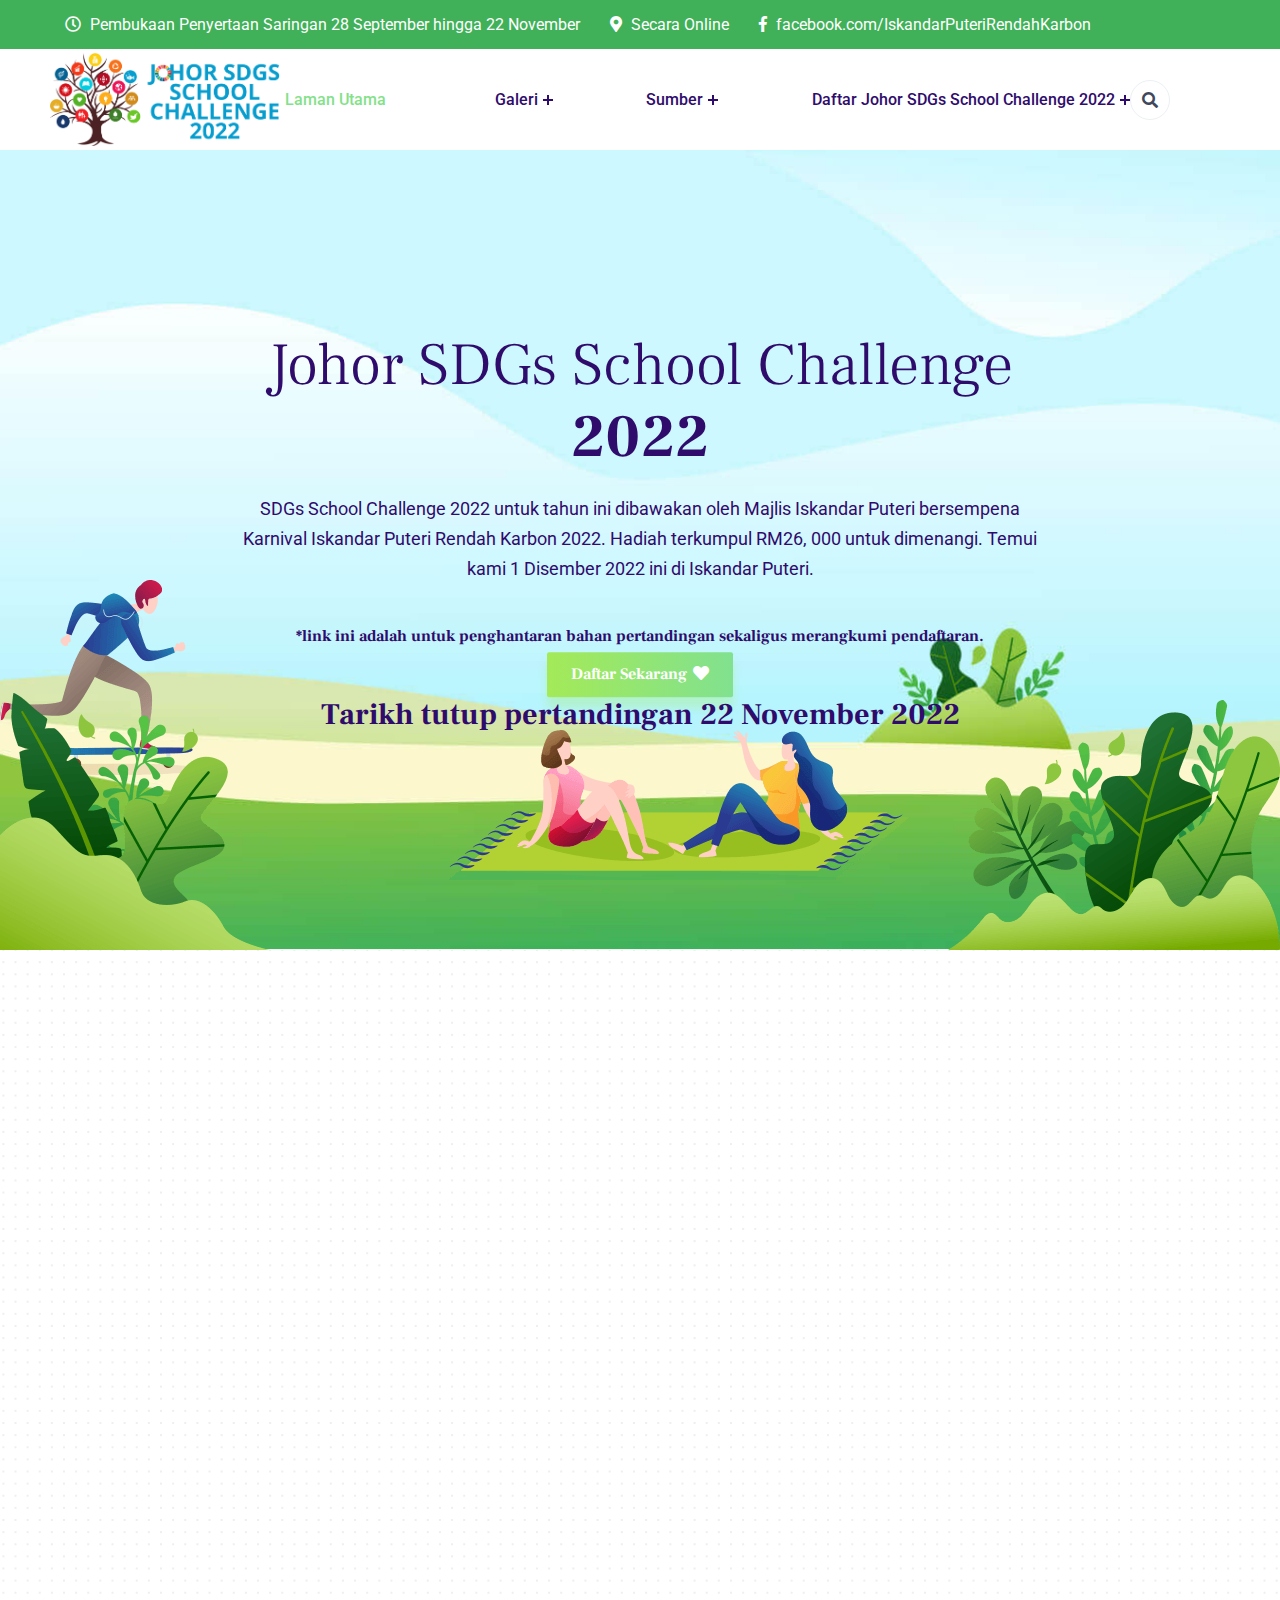
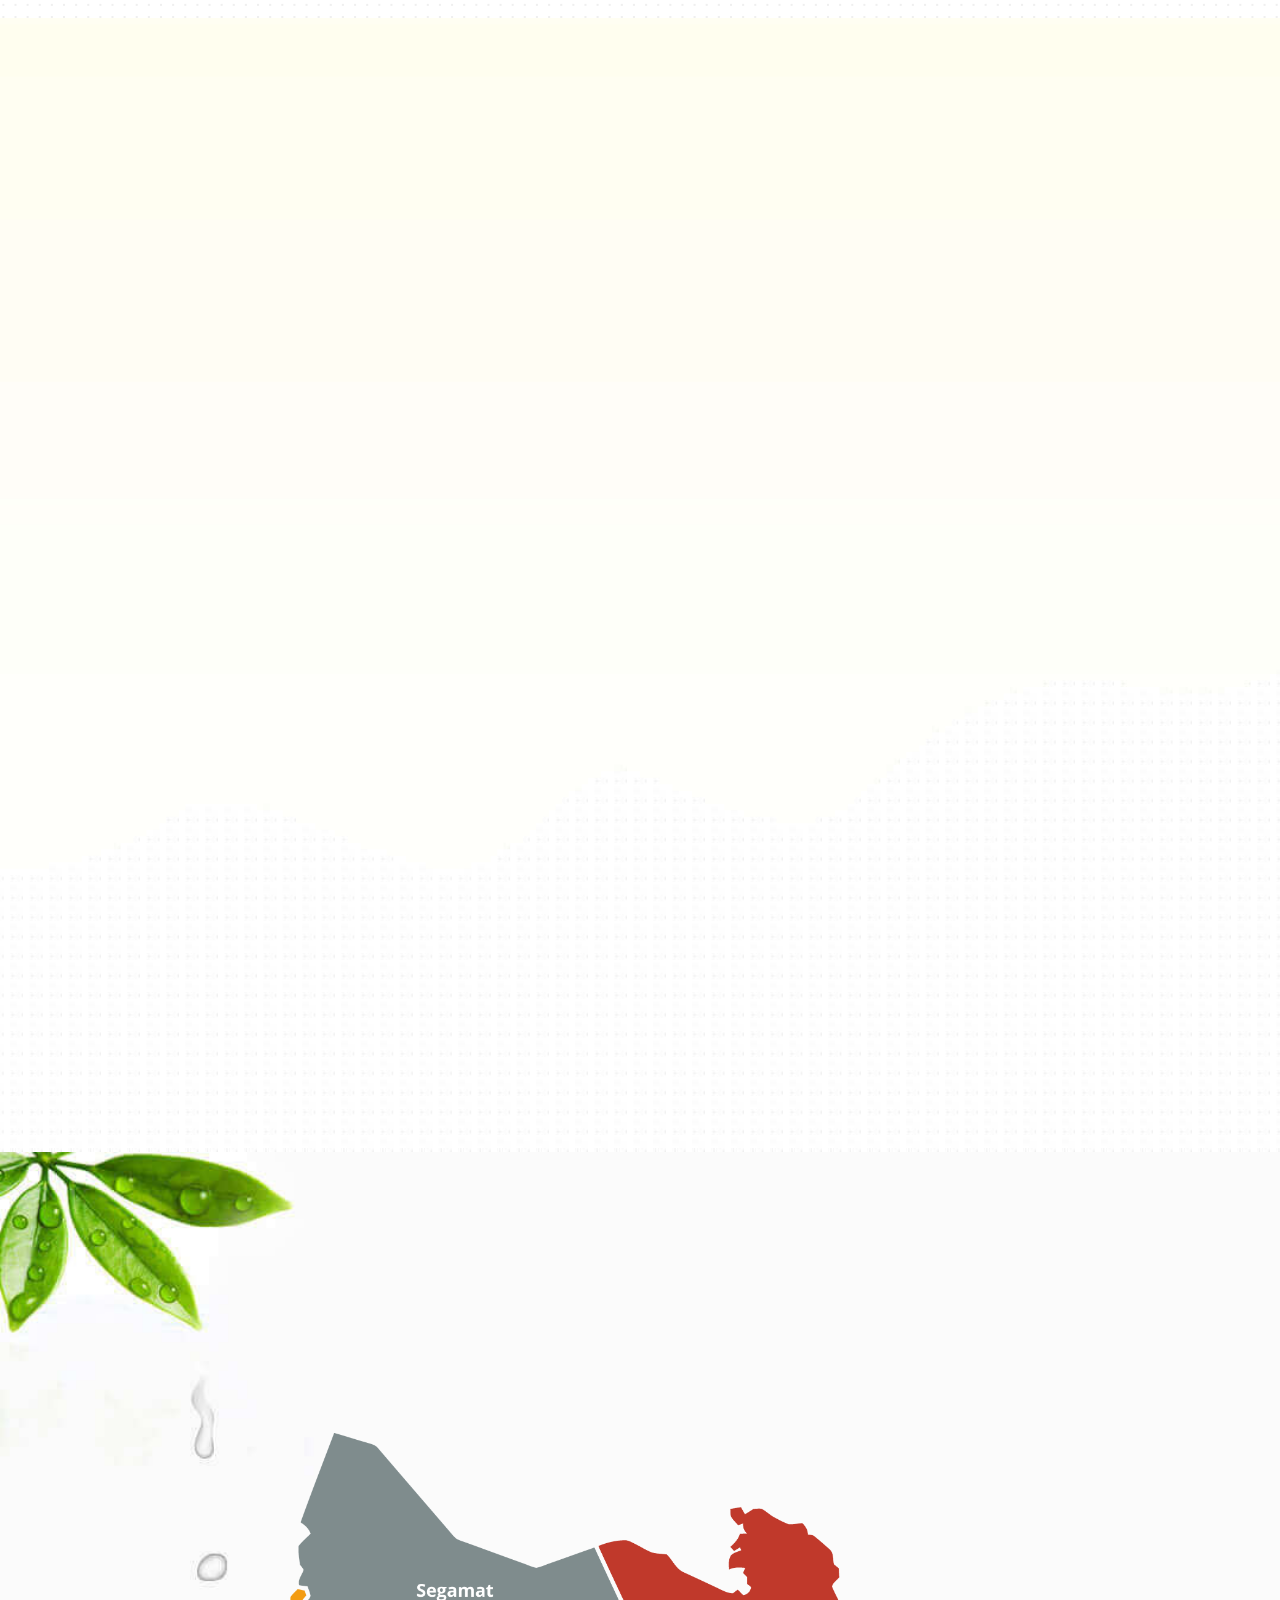
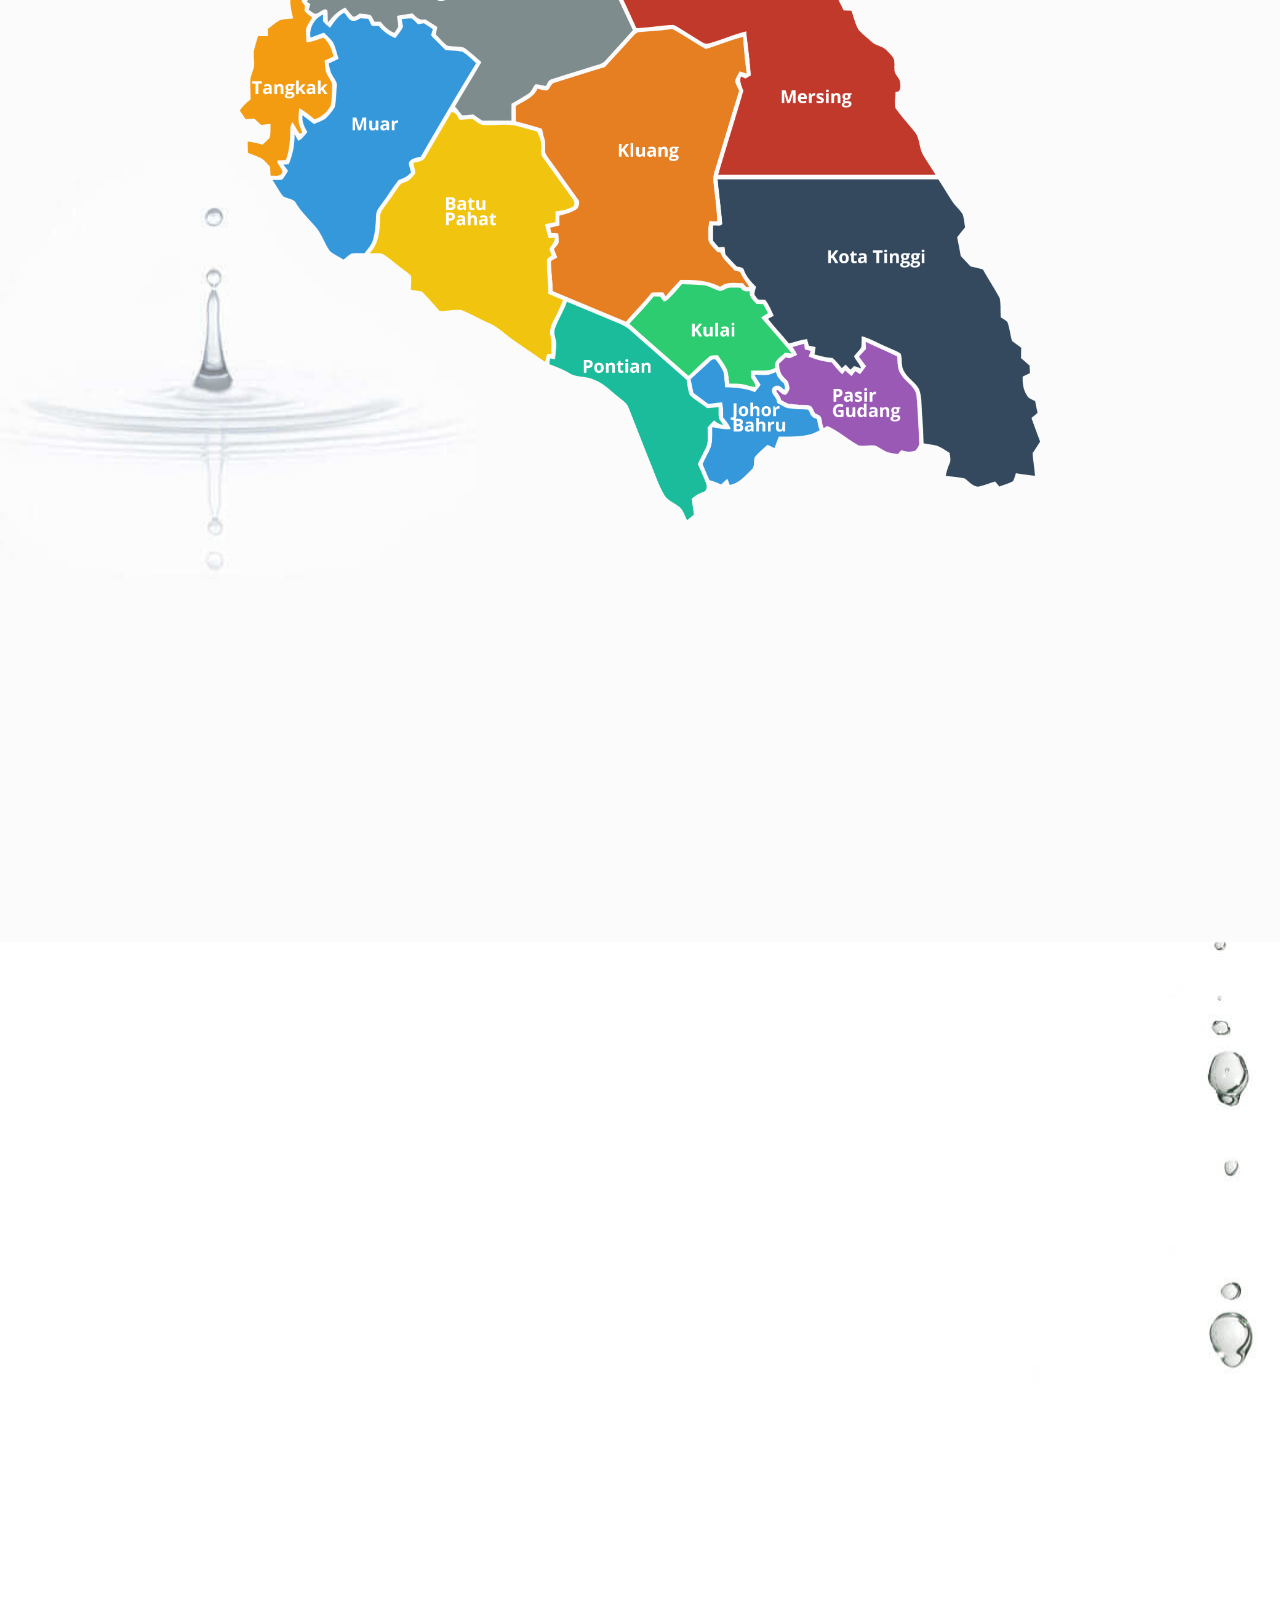
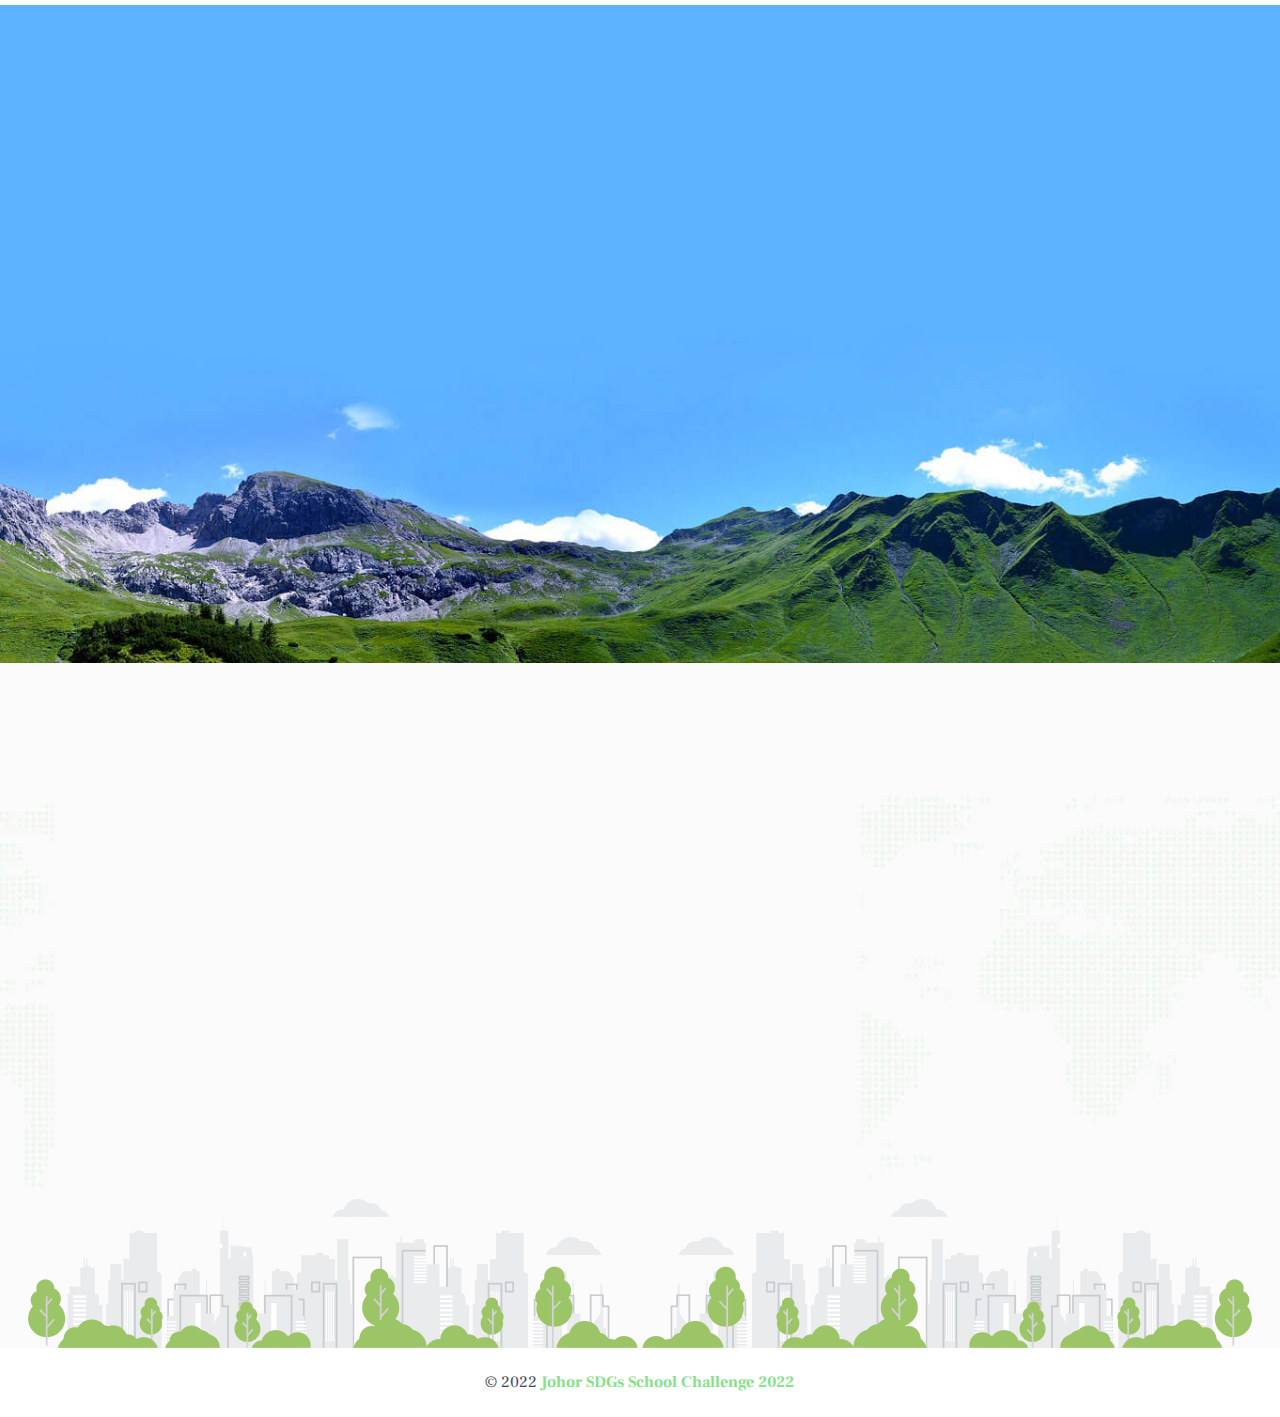
==== commit c75c1f40: "meeting dgn Dr" ====
--- a/index.html
+++ b/index.html
@@ -158,8 +158,9 @@
                 <li>
                   <a href="#">Galeri</a>
                   <ul>
-                    <li><a href="#">SDG 2022</a></li>
+                    <li><a href="#">SDG 2022 (Dibuka untuk Penyertaan)</a></li>
                     <li><a href="#">SDG 2021</a></li>
+                    <li><a href="#">SDG 2020</a></li>
                   </ul>
                 </li>
 
@@ -191,6 +192,9 @@
                         target="_blank"
                         >Video Intro</a
                       >
+                    </li>
+                    <li>
+                      <a>Soalan Lazim</a>
                     </li>
                   </ul>
                 </li>
@@ -271,7 +275,7 @@
                     <p>
                       SDGs School Challenge 2022 untuk tahun ini dibawakan oleh Majlis Iskandar Puteri bersempena
                       Karnival Iskandar Puteri Rendah Karbon 2022. Hadiah terkumpul RM26, 000 untuk dimenangi. Temui
-                      kami 6 Disember 2022 ini di Iskandar Puteri.
+                      kami 1 Disember 2022 ini di Iskandar Puteri.
                     </p>
                     <h6>*link ini adalah untuk penghantaran bahan pertandingan sekaligus merangkumi pendaftaran.</h6>
                     <a href="#daftar" class="custom-btn">Daftar sekarang<i class="fas fa-heart"></i> </a>
@@ -598,42 +602,42 @@
                   <ul class="footer-gallery">
                     <li>
                       <div class="post-thumb">
-                        <a href="https://www.facebook.com/sustainablerceiskandar/photos/"
+                        <a href="https://www.facebook.com/sustainablerceiskandar/photos/" target="_blank"
                           ><img src="assets/images/footer/gallery/01.jpg" alt="footer-gallery"
                         /></a>
                       </div>
                     </li>
                     <li>
                       <div class="post-thumb">
-                        <a href="https://www.facebook.com/sustainablerceiskandar/photos/"
+                        <a href="https://www.facebook.com/sustainablerceiskandar/photos/" target="_blank"
                           ><img src="assets/images/footer/gallery/02.jpg" alt="footer-gallery"
                         /></a>
                       </div>
                     </li>
                     <li>
                       <div class="post-thumb">
-                        <a href="https://www.facebook.com/sustainablerceiskandar/photos/"
+                        <a href="https://www.facebook.com/sustainablerceiskandar/photos/" target="_blank"
                           ><img src="assets/images/footer/gallery/03.jpg" alt="footer-gallery"
                         /></a>
                       </div>
                     </li>
                     <li>
                       <div class="post-thumb">
-                        <a href="https://www.facebook.com/sustainablerceiskandar/photos/"
+                        <a href="https://www.facebook.com/sustainablerceiskandar/photos/" target="_blank"
                           ><img src="assets/images/footer/gallery/04.jpg" alt="footer-gallery"
                         /></a>
                       </div>
                     </li>
                     <li>
                       <div class="post-thumb">
-                        <a href="https://www.facebook.com/sustainablerceiskandar/photos/"
+                        <a href="https://www.facebook.com/sustainablerceiskandar/photos/" target="_blank"
                           ><img src="assets/images/footer/gallery/05.jpg" alt="footer-gallery"
                         /></a>
                       </div>
                     </li>
                     <li>
                       <div class="post-thumb">
-                        <a href="https://www.facebook.com/sustainablerceiskandar/photos/"
+                        <a href="https://www.facebook.com/sustainablerceiskandar/photos/" target="_blank"
                           ><img src="assets/images/footer/gallery/06.jpg" alt="footer-gallery"
                         /></a>
                       </div>
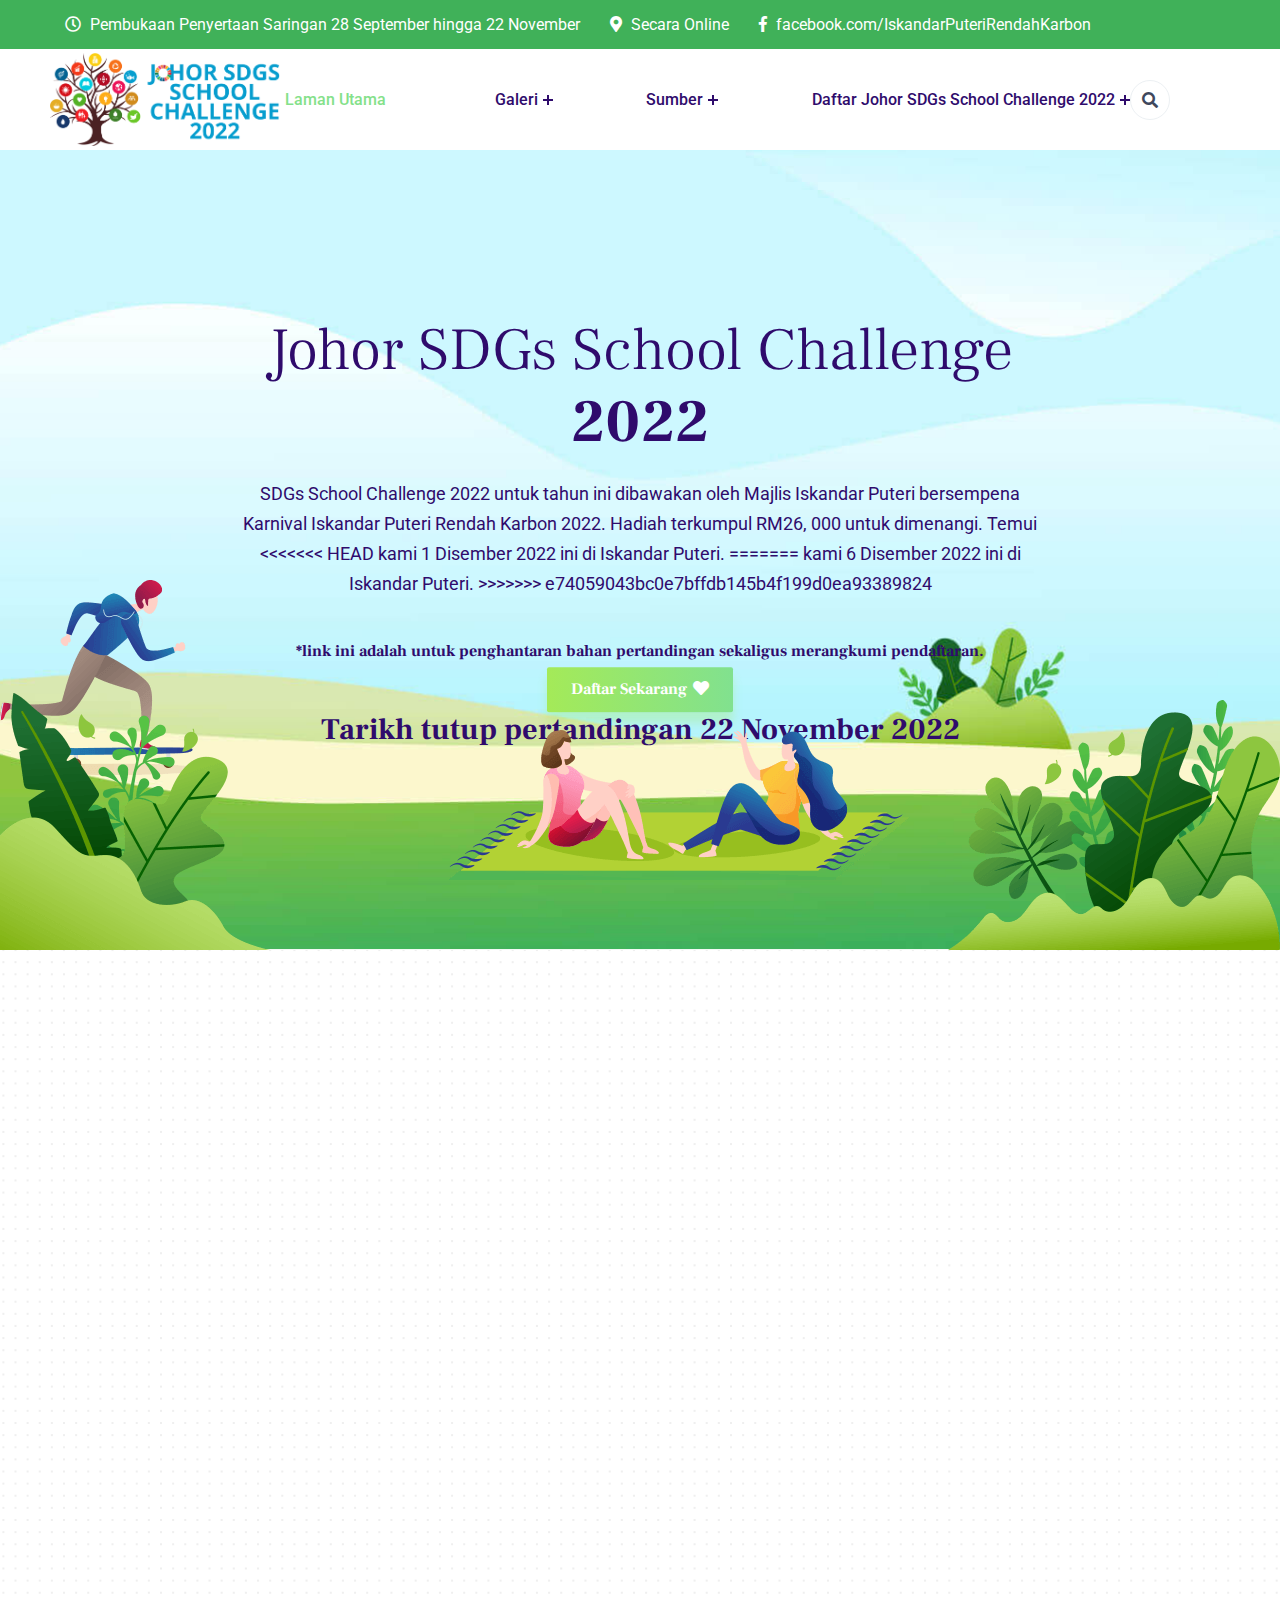
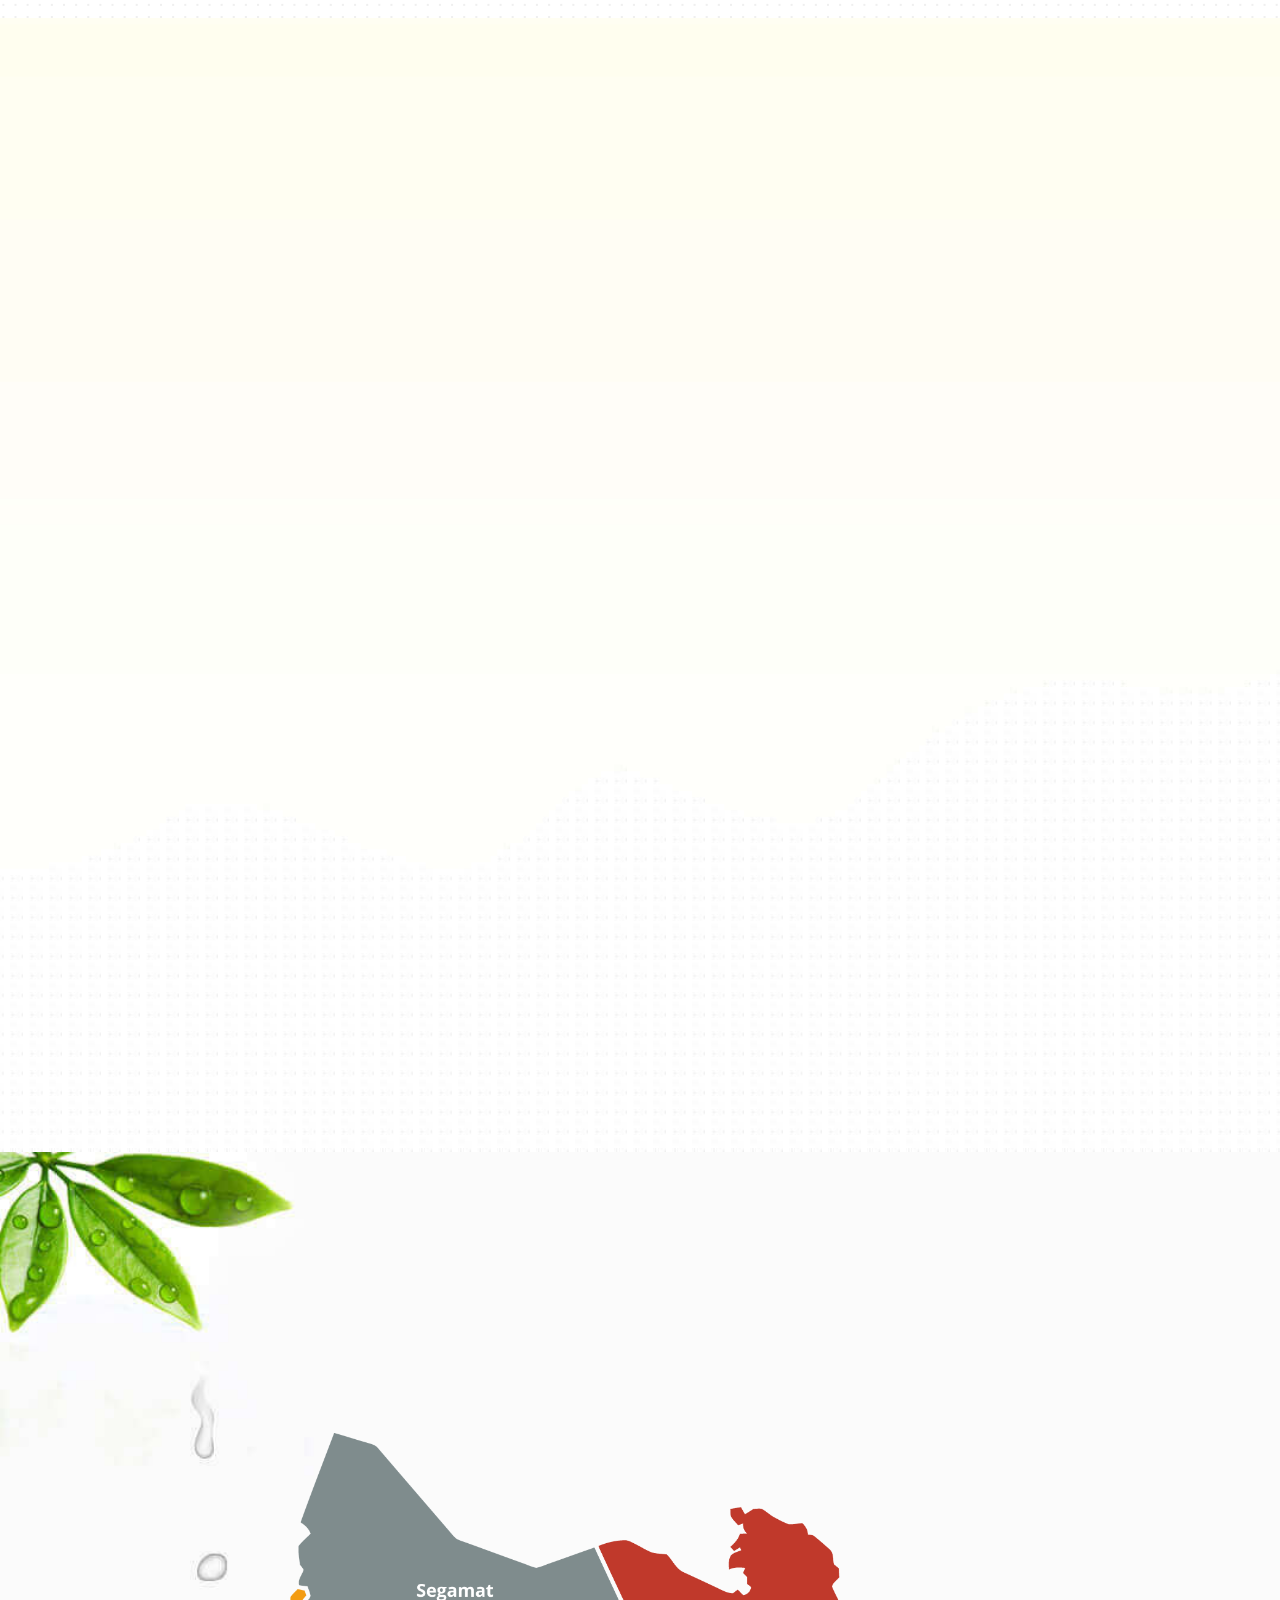
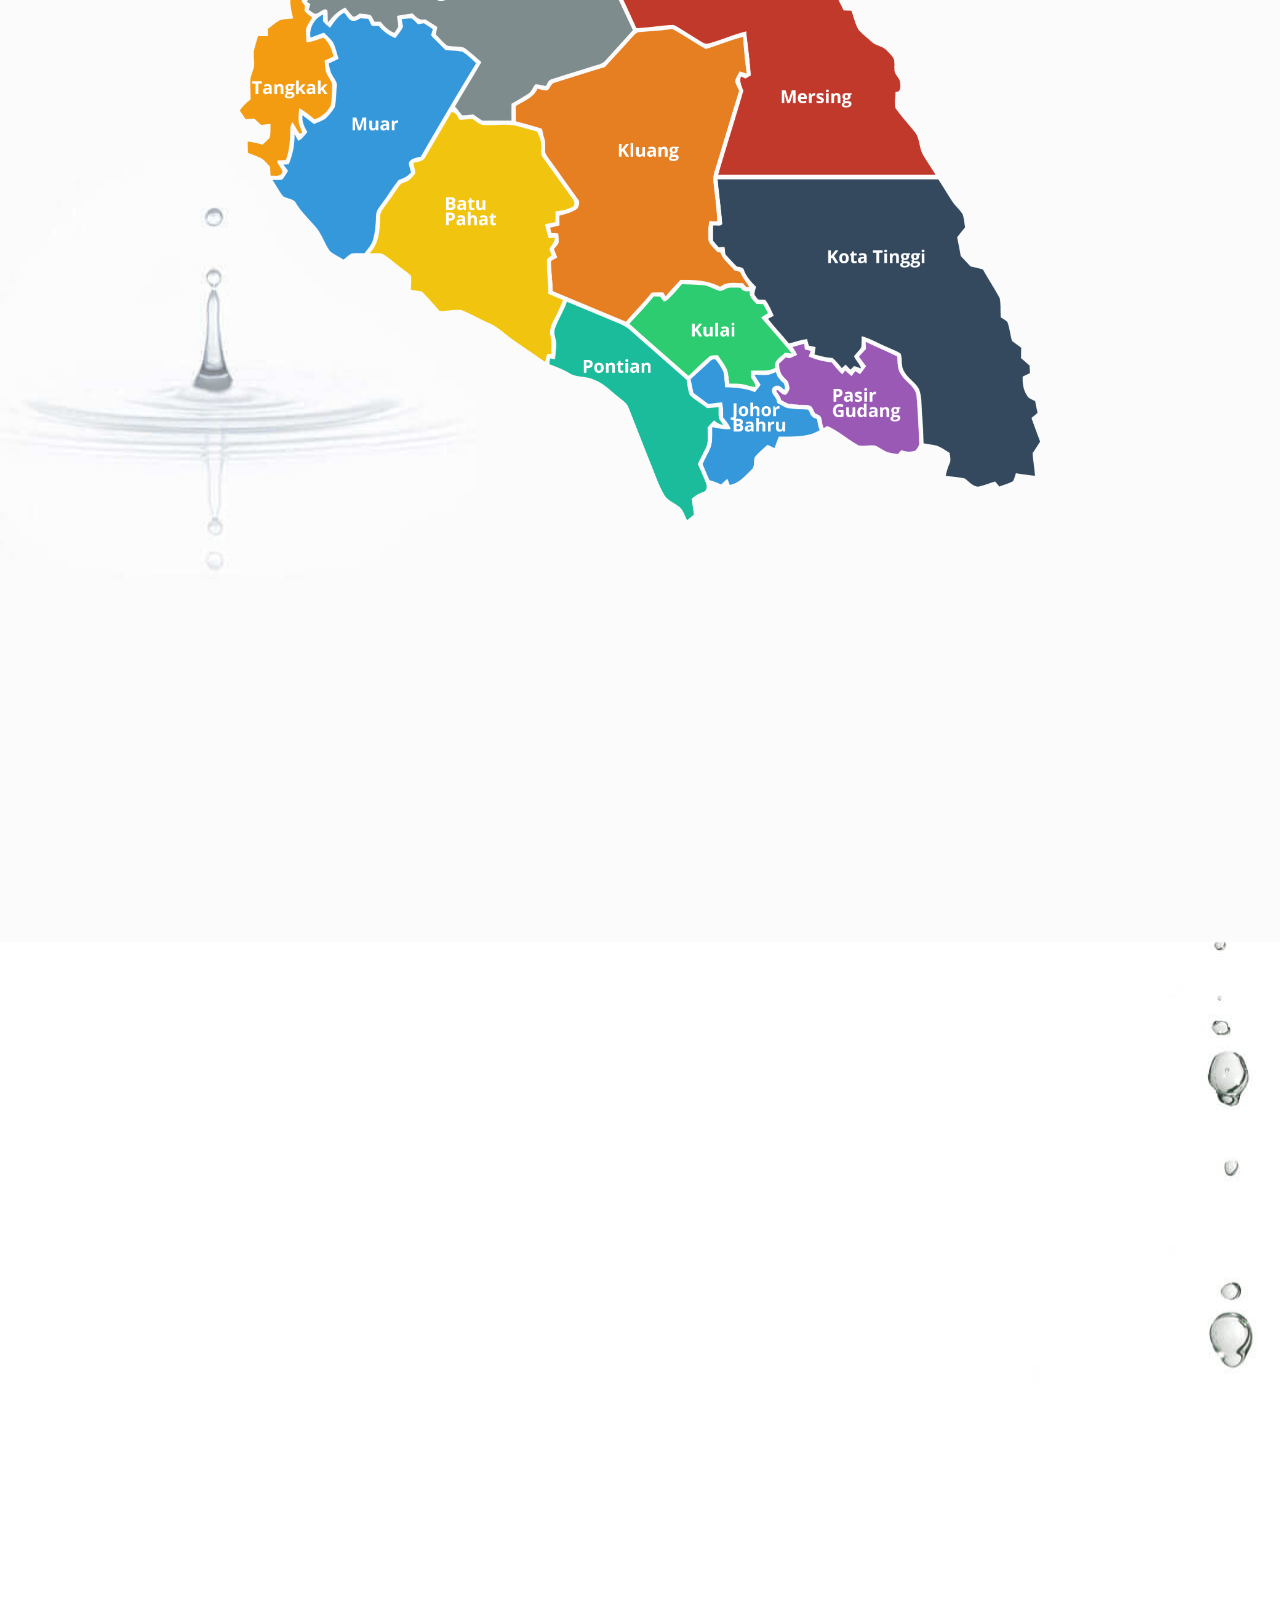
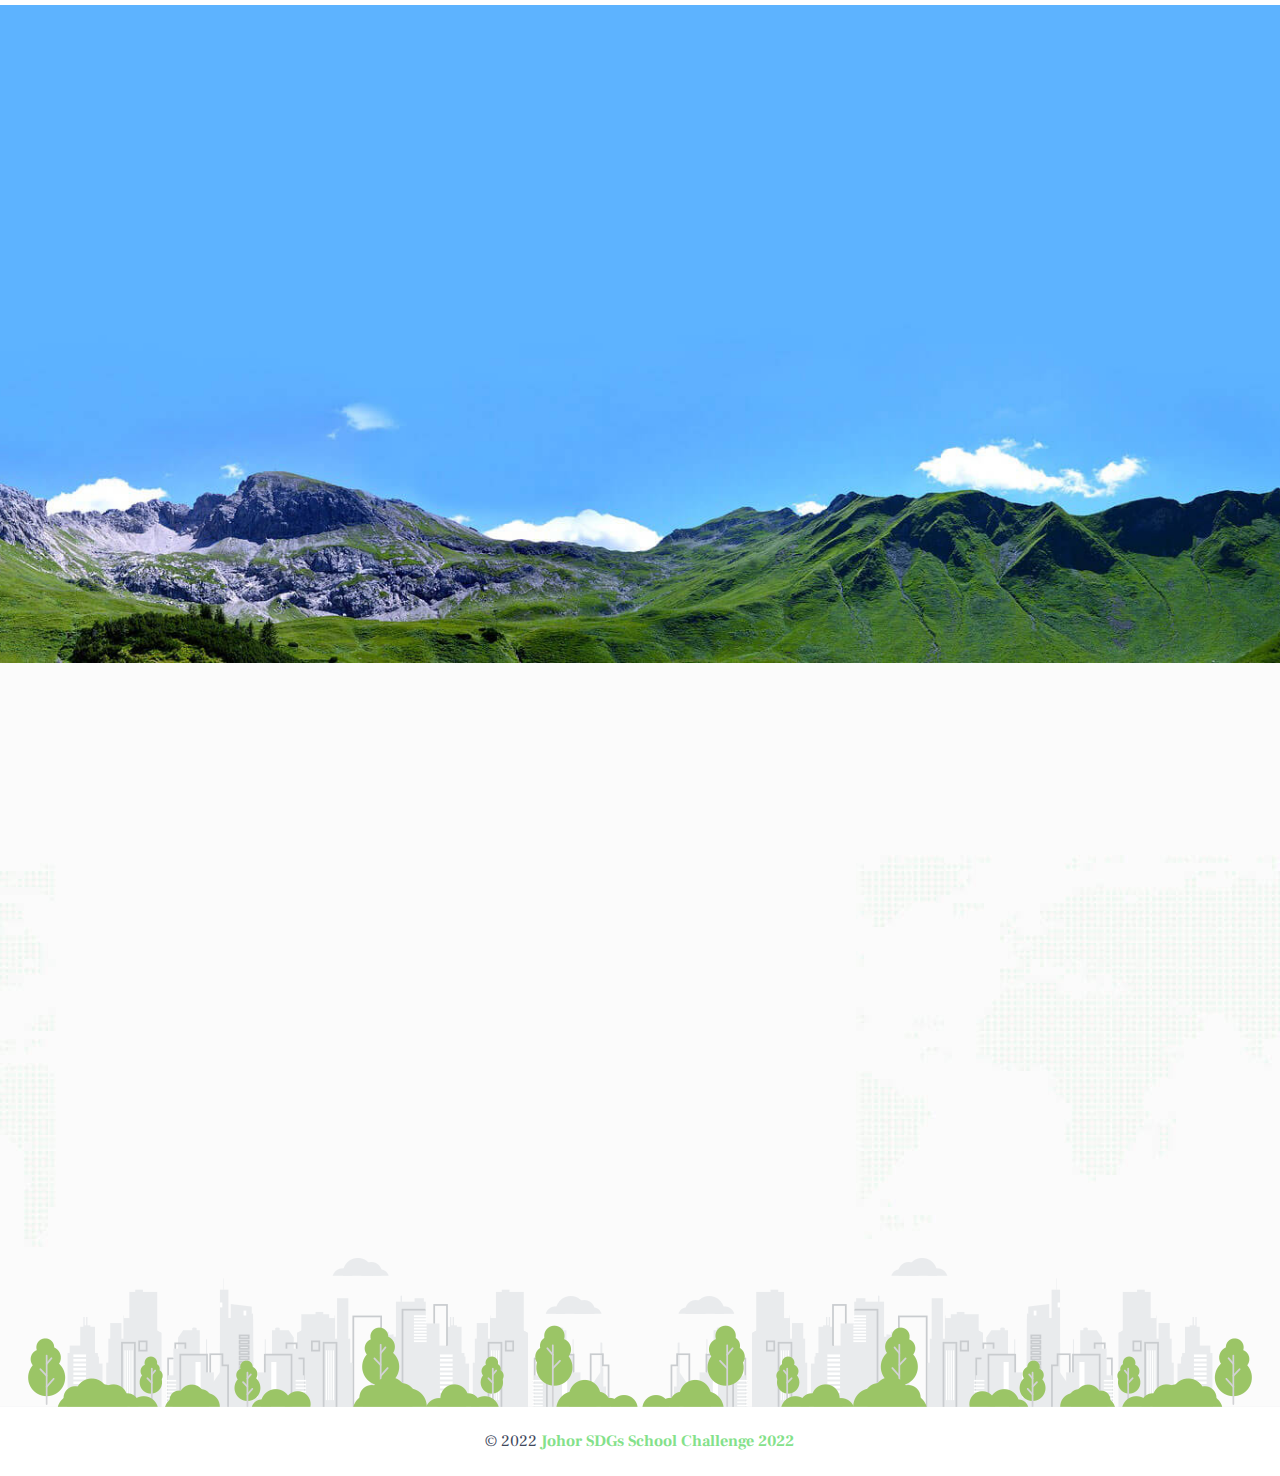
==== commit 424e05de: "Merge branch 'main' of https://github.com/ab371k/sdg-pendidikankelestarianjohor" ====
--- a/index.html
+++ b/index.html
@@ -158,9 +158,14 @@
                 <li>
                   <a href="#">Galeri</a>
                   <ul>
+<<<<<<< HEAD
                     <li><a href="#">SDG 2022 (Dibuka untuk Penyertaan)</a></li>
                     <li><a href="#">SDG 2021</a></li>
                     <li><a href="#">SDG 2020</a></li>
+=======
+                    <li><a href="#">SDG 2022</a></li>
+                    <li><a href="#">SDG 2021</a></li>
+>>>>>>> e74059043bc0e7bffdb145b4f199d0ea93389824
                   </ul>
                 </li>
 
@@ -193,9 +198,12 @@
                         >Video Intro</a
                       >
                     </li>
-                    <li>
-                      <a>Soalan Lazim</a>
-                    </li>
+<<<<<<< HEAD
+                    <li>
+                      <a href="#">Soalan Lazim</a>
+                    </li>
+=======
+>>>>>>> e74059043bc0e7bffdb145b4f199d0ea93389824
                   </ul>
                 </li>
                 <li>
@@ -275,7 +283,11 @@
                     <p>
                       SDGs School Challenge 2022 untuk tahun ini dibawakan oleh Majlis Iskandar Puteri bersempena
                       Karnival Iskandar Puteri Rendah Karbon 2022. Hadiah terkumpul RM26, 000 untuk dimenangi. Temui
+<<<<<<< HEAD
                       kami 1 Disember 2022 ini di Iskandar Puteri.
+=======
+                      kami 6 Disember 2022 ini di Iskandar Puteri.
+>>>>>>> e74059043bc0e7bffdb145b4f199d0ea93389824
                     </p>
                     <h6>*link ini adalah untuk penghantaran bahan pertandingan sekaligus merangkumi pendaftaran.</h6>
                     <a href="#daftar" class="custom-btn">Daftar sekarang<i class="fas fa-heart"></i> </a>
@@ -602,42 +614,66 @@
                   <ul class="footer-gallery">
                     <li>
                       <div class="post-thumb">
+<<<<<<< HEAD
                         <a href="https://www.facebook.com/sustainablerceiskandar/photos/" target="_blank"
+=======
+                        <a href="https://www.facebook.com/sustainablerceiskandar/photos/"
+>>>>>>> e74059043bc0e7bffdb145b4f199d0ea93389824
                           ><img src="assets/images/footer/gallery/01.jpg" alt="footer-gallery"
                         /></a>
                       </div>
                     </li>
                     <li>
                       <div class="post-thumb">
+<<<<<<< HEAD
                         <a href="https://www.facebook.com/sustainablerceiskandar/photos/" target="_blank"
+=======
+                        <a href="https://www.facebook.com/sustainablerceiskandar/photos/"
+>>>>>>> e74059043bc0e7bffdb145b4f199d0ea93389824
                           ><img src="assets/images/footer/gallery/02.jpg" alt="footer-gallery"
                         /></a>
                       </div>
                     </li>
                     <li>
                       <div class="post-thumb">
+<<<<<<< HEAD
                         <a href="https://www.facebook.com/sustainablerceiskandar/photos/" target="_blank"
+=======
+                        <a href="https://www.facebook.com/sustainablerceiskandar/photos/"
+>>>>>>> e74059043bc0e7bffdb145b4f199d0ea93389824
                           ><img src="assets/images/footer/gallery/03.jpg" alt="footer-gallery"
                         /></a>
                       </div>
                     </li>
                     <li>
                       <div class="post-thumb">
+<<<<<<< HEAD
                         <a href="https://www.facebook.com/sustainablerceiskandar/photos/" target="_blank"
+=======
+                        <a href="https://www.facebook.com/sustainablerceiskandar/photos/"
+>>>>>>> e74059043bc0e7bffdb145b4f199d0ea93389824
                           ><img src="assets/images/footer/gallery/04.jpg" alt="footer-gallery"
                         /></a>
                       </div>
                     </li>
                     <li>
                       <div class="post-thumb">
+<<<<<<< HEAD
                         <a href="https://www.facebook.com/sustainablerceiskandar/photos/" target="_blank"
+=======
+                        <a href="https://www.facebook.com/sustainablerceiskandar/photos/"
+>>>>>>> e74059043bc0e7bffdb145b4f199d0ea93389824
                           ><img src="assets/images/footer/gallery/05.jpg" alt="footer-gallery"
                         /></a>
                       </div>
                     </li>
                     <li>
                       <div class="post-thumb">
+<<<<<<< HEAD
                         <a href="https://www.facebook.com/sustainablerceiskandar/photos/" target="_blank"
+=======
+                        <a href="https://www.facebook.com/sustainablerceiskandar/photos/"
+>>>>>>> e74059043bc0e7bffdb145b4f199d0ea93389824
                           ><img src="assets/images/footer/gallery/06.jpg" alt="footer-gallery"
                         /></a>
                       </div>
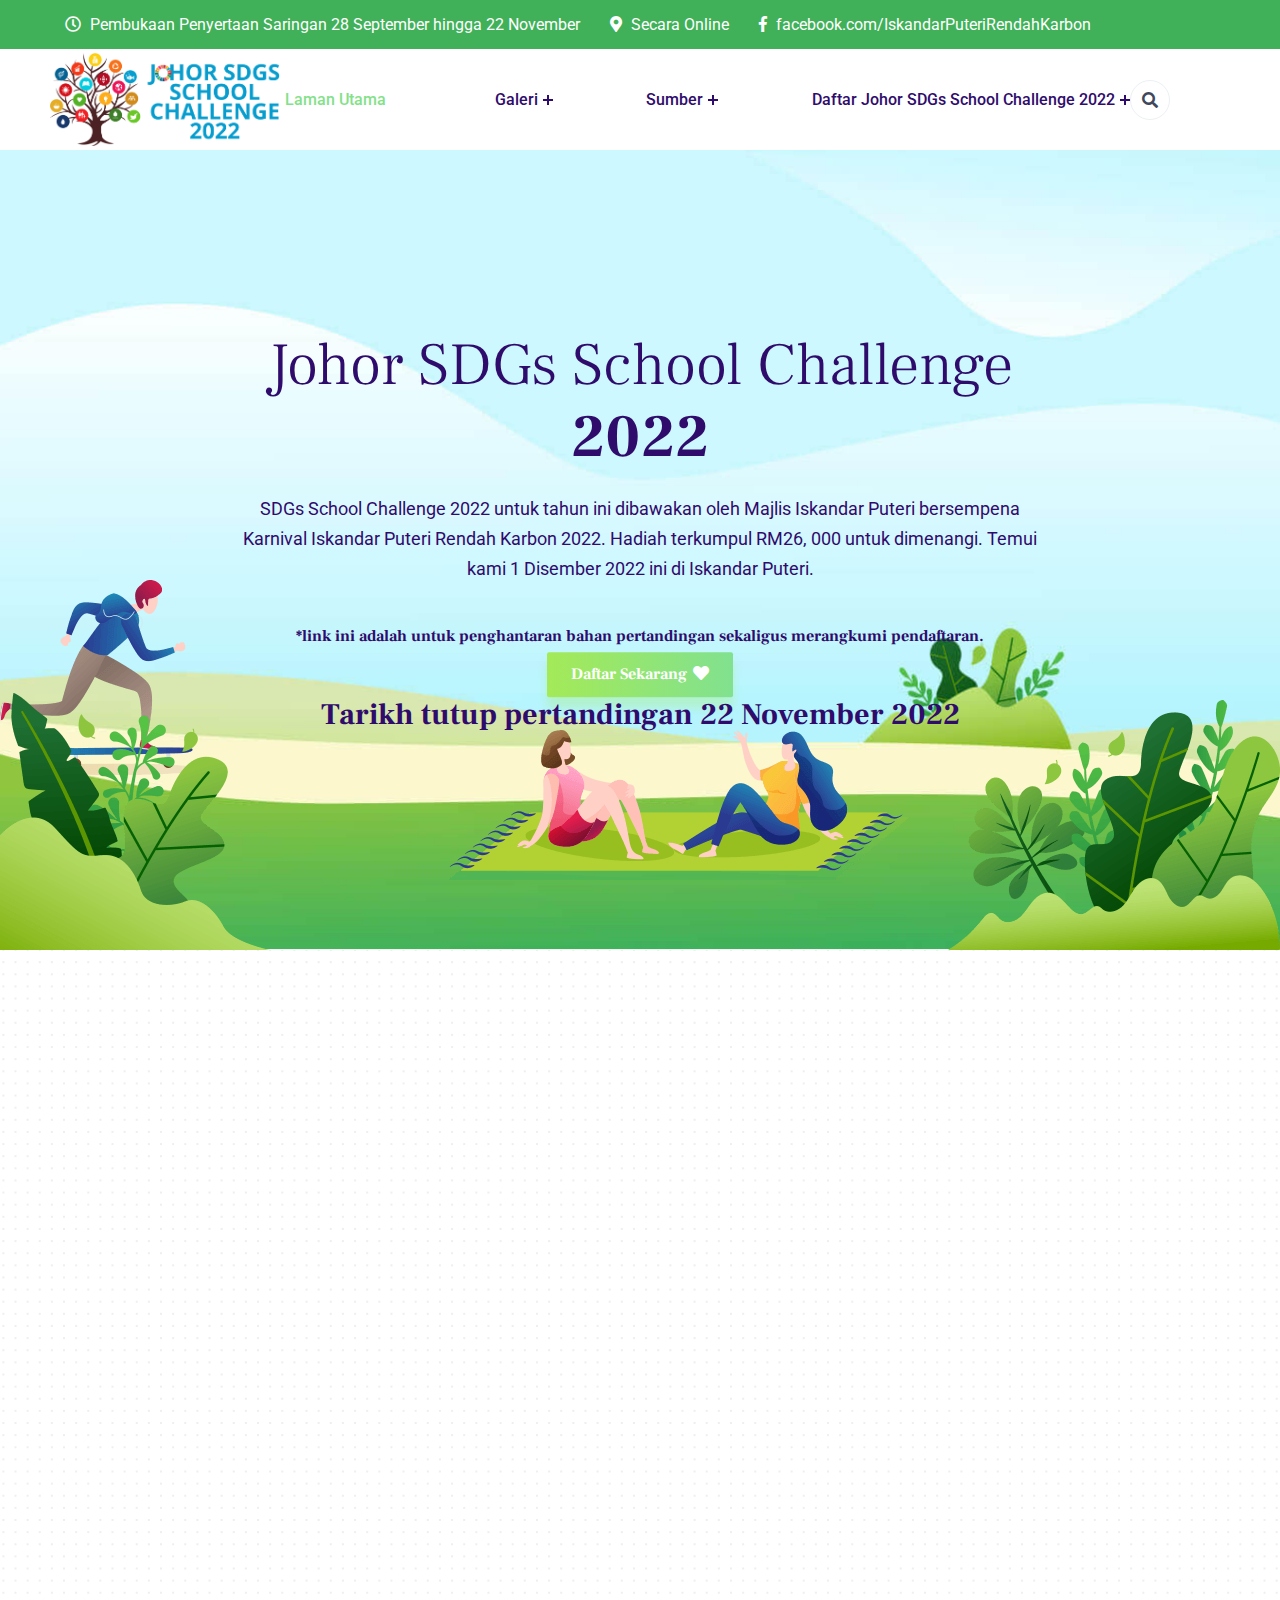
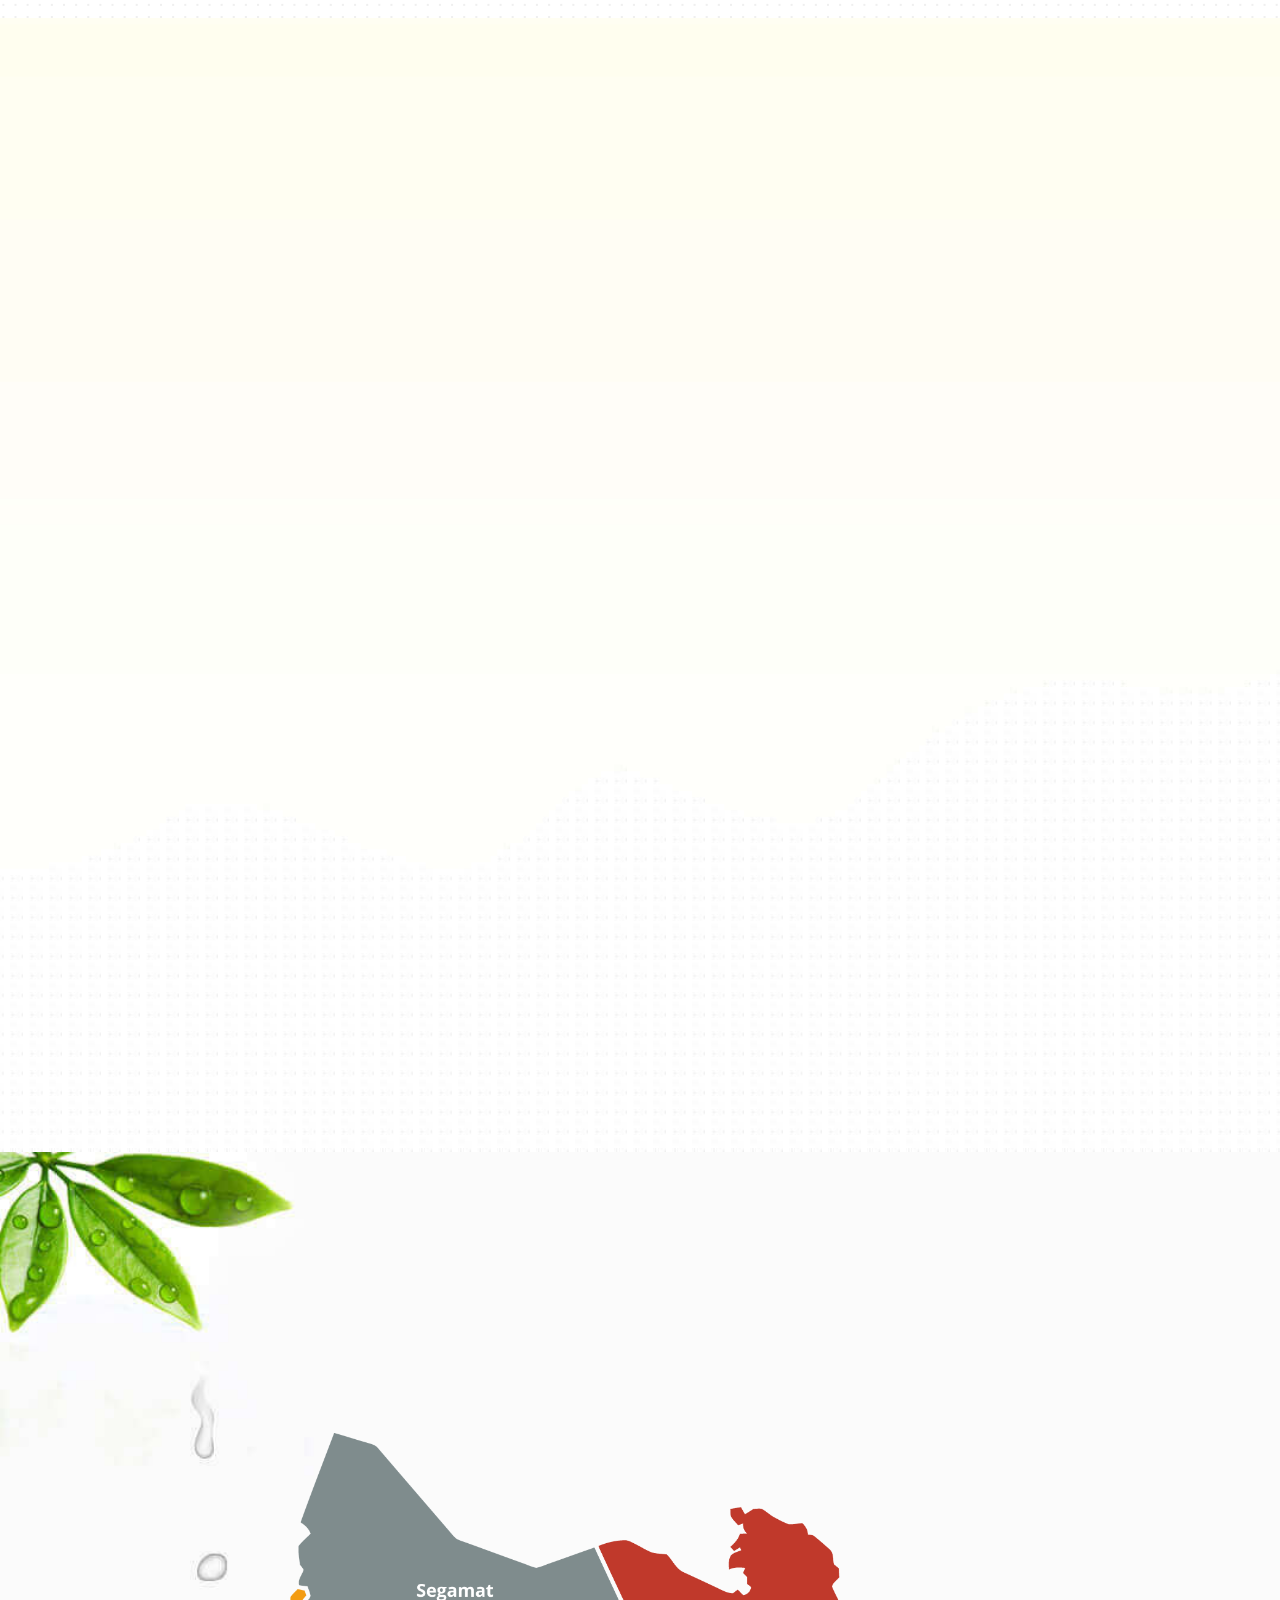
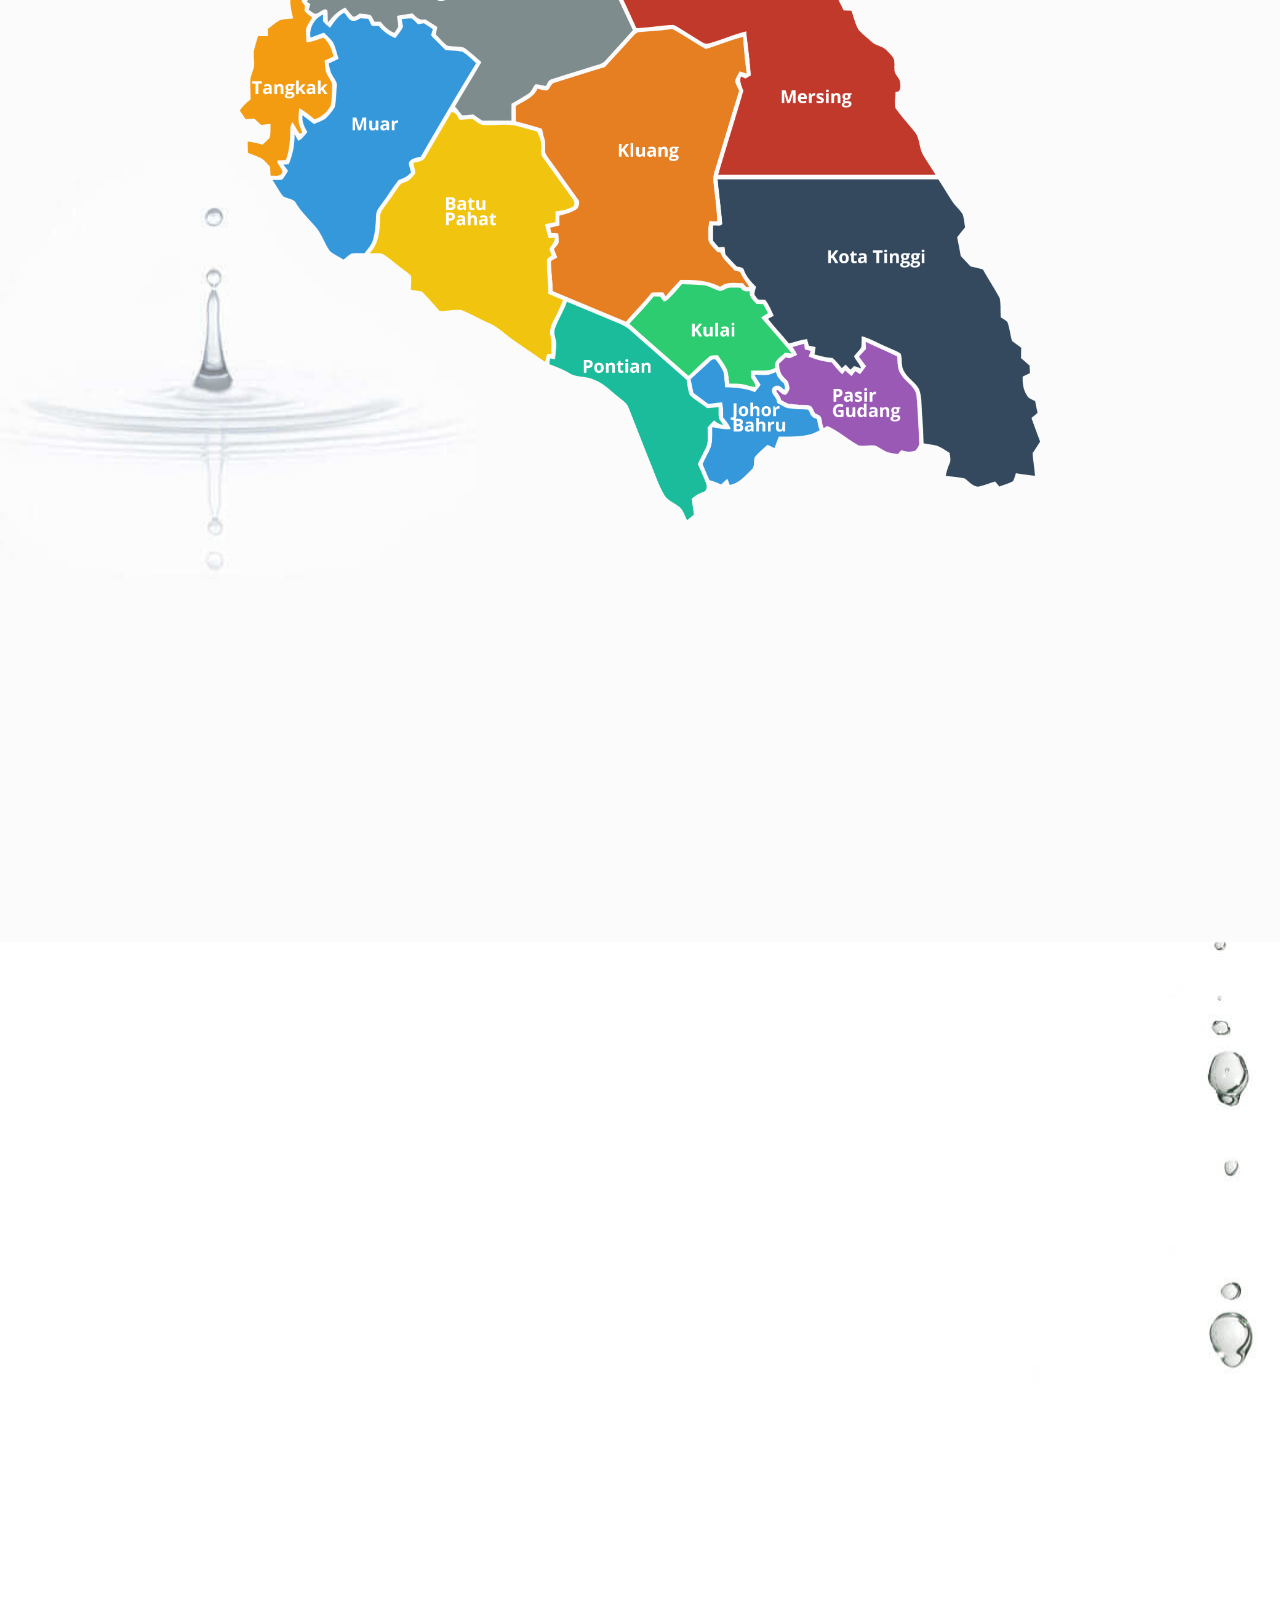
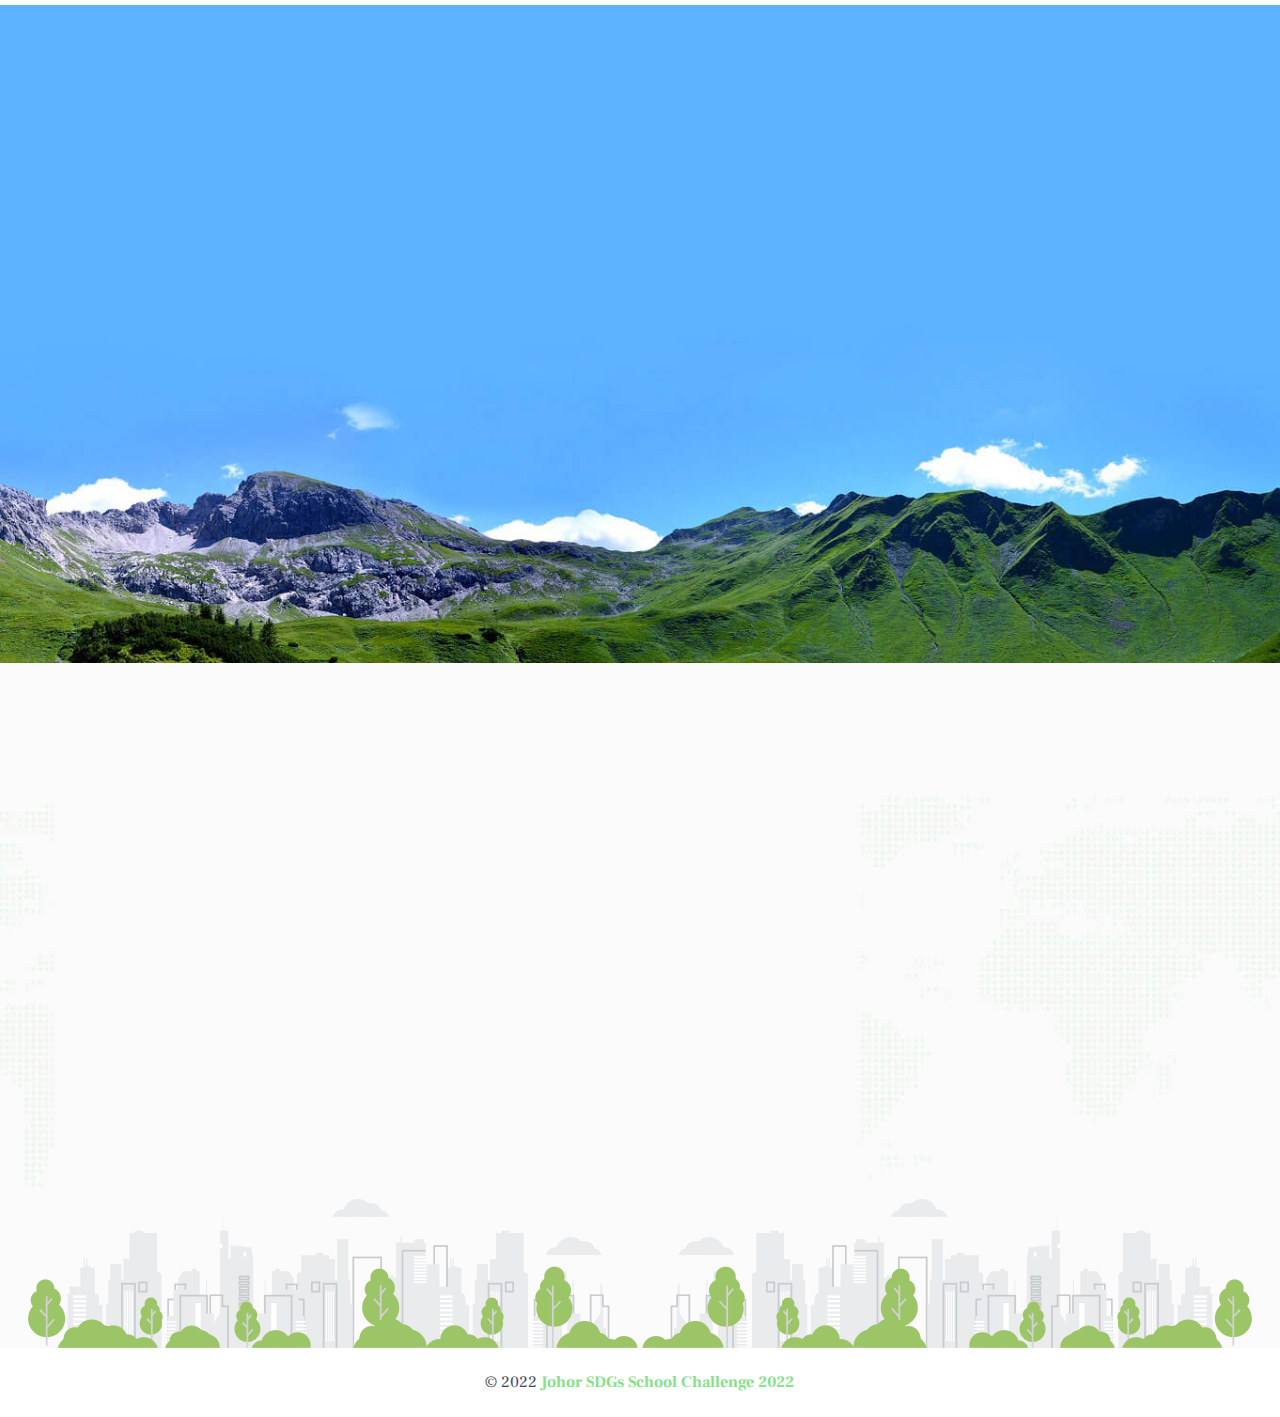
==== commit cb0a88f6: "lates no bug" ====
--- a/index.html
+++ b/index.html
@@ -158,14 +158,9 @@
                 <li>
                   <a href="#">Galeri</a>
                   <ul>
-<<<<<<< HEAD
                     <li><a href="#">SDG 2022 (Dibuka untuk Penyertaan)</a></li>
                     <li><a href="#">SDG 2021</a></li>
                     <li><a href="#">SDG 2020</a></li>
-=======
-                    <li><a href="#">SDG 2022</a></li>
-                    <li><a href="#">SDG 2021</a></li>
->>>>>>> e74059043bc0e7bffdb145b4f199d0ea93389824
                   </ul>
                 </li>
 
@@ -198,12 +193,9 @@
                         >Video Intro</a
                       >
                     </li>
-<<<<<<< HEAD
                     <li>
                       <a href="#">Soalan Lazim</a>
                     </li>
-=======
->>>>>>> e74059043bc0e7bffdb145b4f199d0ea93389824
                   </ul>
                 </li>
                 <li>
@@ -283,11 +275,7 @@
                     <p>
                       SDGs School Challenge 2022 untuk tahun ini dibawakan oleh Majlis Iskandar Puteri bersempena
                       Karnival Iskandar Puteri Rendah Karbon 2022. Hadiah terkumpul RM26, 000 untuk dimenangi. Temui
-<<<<<<< HEAD
                       kami 1 Disember 2022 ini di Iskandar Puteri.
-=======
-                      kami 6 Disember 2022 ini di Iskandar Puteri.
->>>>>>> e74059043bc0e7bffdb145b4f199d0ea93389824
                     </p>
                     <h6>*link ini adalah untuk penghantaran bahan pertandingan sekaligus merangkumi pendaftaran.</h6>
                     <a href="#daftar" class="custom-btn">Daftar sekarang<i class="fas fa-heart"></i> </a>
@@ -614,66 +602,42 @@
                   <ul class="footer-gallery">
                     <li>
                       <div class="post-thumb">
-<<<<<<< HEAD
                         <a href="https://www.facebook.com/sustainablerceiskandar/photos/" target="_blank"
-=======
-                        <a href="https://www.facebook.com/sustainablerceiskandar/photos/"
->>>>>>> e74059043bc0e7bffdb145b4f199d0ea93389824
                           ><img src="assets/images/footer/gallery/01.jpg" alt="footer-gallery"
                         /></a>
                       </div>
                     </li>
                     <li>
                       <div class="post-thumb">
-<<<<<<< HEAD
                         <a href="https://www.facebook.com/sustainablerceiskandar/photos/" target="_blank"
-=======
-                        <a href="https://www.facebook.com/sustainablerceiskandar/photos/"
->>>>>>> e74059043bc0e7bffdb145b4f199d0ea93389824
                           ><img src="assets/images/footer/gallery/02.jpg" alt="footer-gallery"
                         /></a>
                       </div>
                     </li>
                     <li>
                       <div class="post-thumb">
-<<<<<<< HEAD
                         <a href="https://www.facebook.com/sustainablerceiskandar/photos/" target="_blank"
-=======
-                        <a href="https://www.facebook.com/sustainablerceiskandar/photos/"
->>>>>>> e74059043bc0e7bffdb145b4f199d0ea93389824
                           ><img src="assets/images/footer/gallery/03.jpg" alt="footer-gallery"
                         /></a>
                       </div>
                     </li>
                     <li>
                       <div class="post-thumb">
-<<<<<<< HEAD
                         <a href="https://www.facebook.com/sustainablerceiskandar/photos/" target="_blank"
-=======
-                        <a href="https://www.facebook.com/sustainablerceiskandar/photos/"
->>>>>>> e74059043bc0e7bffdb145b4f199d0ea93389824
                           ><img src="assets/images/footer/gallery/04.jpg" alt="footer-gallery"
                         /></a>
                       </div>
                     </li>
                     <li>
                       <div class="post-thumb">
-<<<<<<< HEAD
                         <a href="https://www.facebook.com/sustainablerceiskandar/photos/" target="_blank"
-=======
-                        <a href="https://www.facebook.com/sustainablerceiskandar/photos/"
->>>>>>> e74059043bc0e7bffdb145b4f199d0ea93389824
                           ><img src="assets/images/footer/gallery/05.jpg" alt="footer-gallery"
                         /></a>
                       </div>
                     </li>
                     <li>
                       <div class="post-thumb">
-<<<<<<< HEAD
                         <a href="https://www.facebook.com/sustainablerceiskandar/photos/" target="_blank"
-=======
-                        <a href="https://www.facebook.com/sustainablerceiskandar/photos/"
->>>>>>> e74059043bc0e7bffdb145b4f199d0ea93389824
                           ><img src="assets/images/footer/gallery/06.jpg" alt="footer-gallery"
                         /></a>
                       </div>
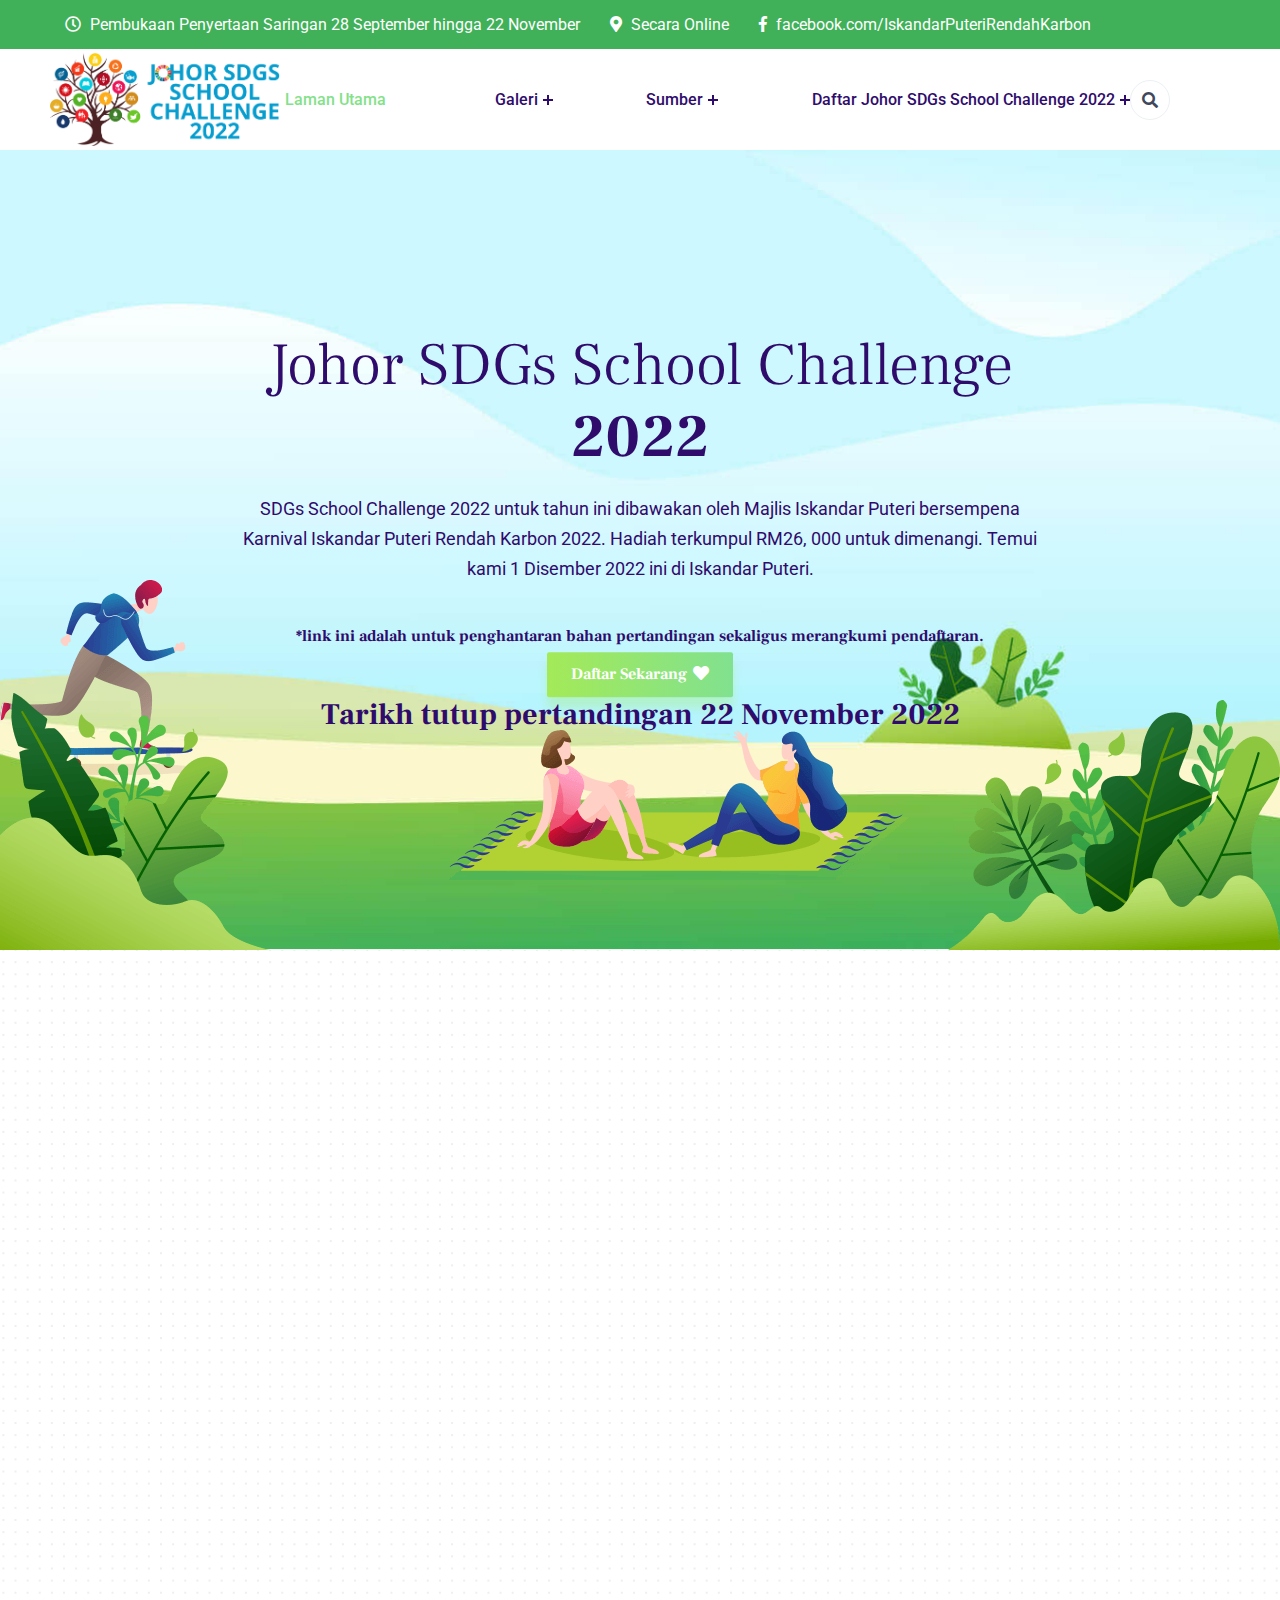
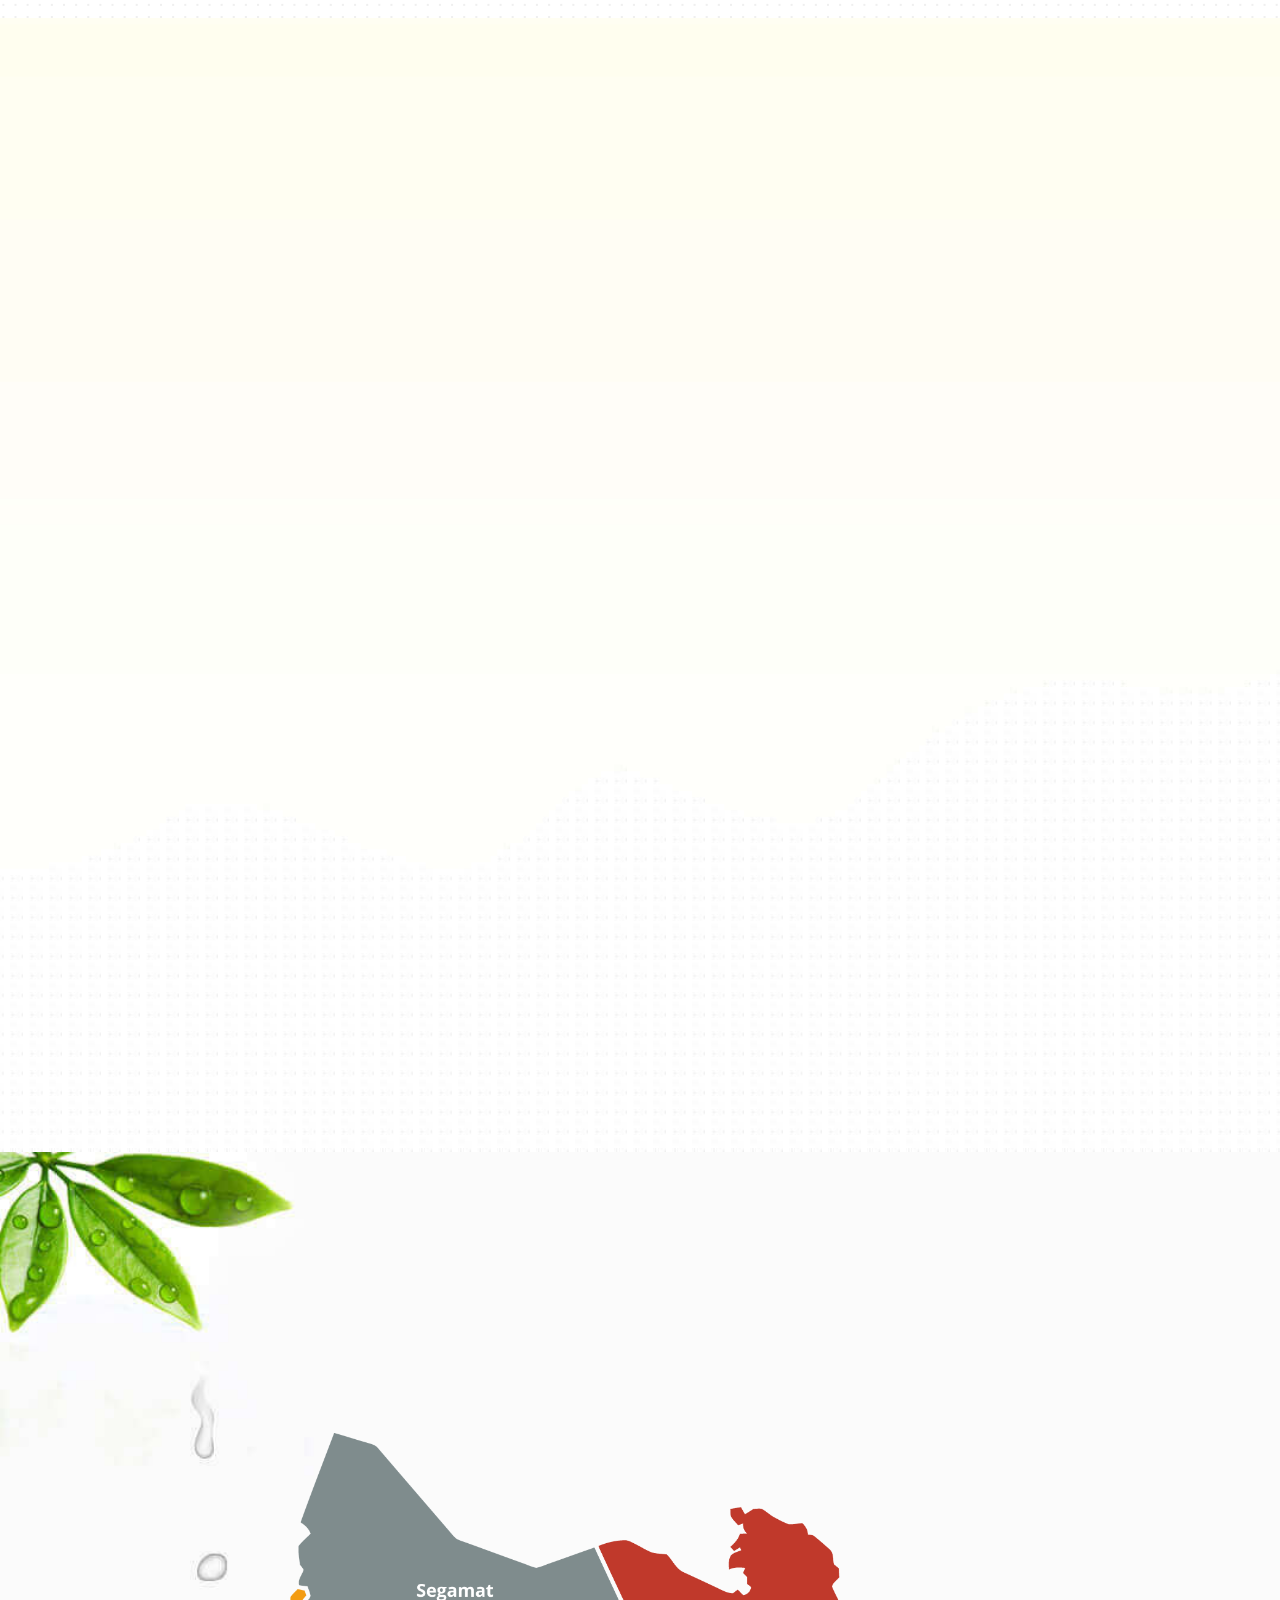
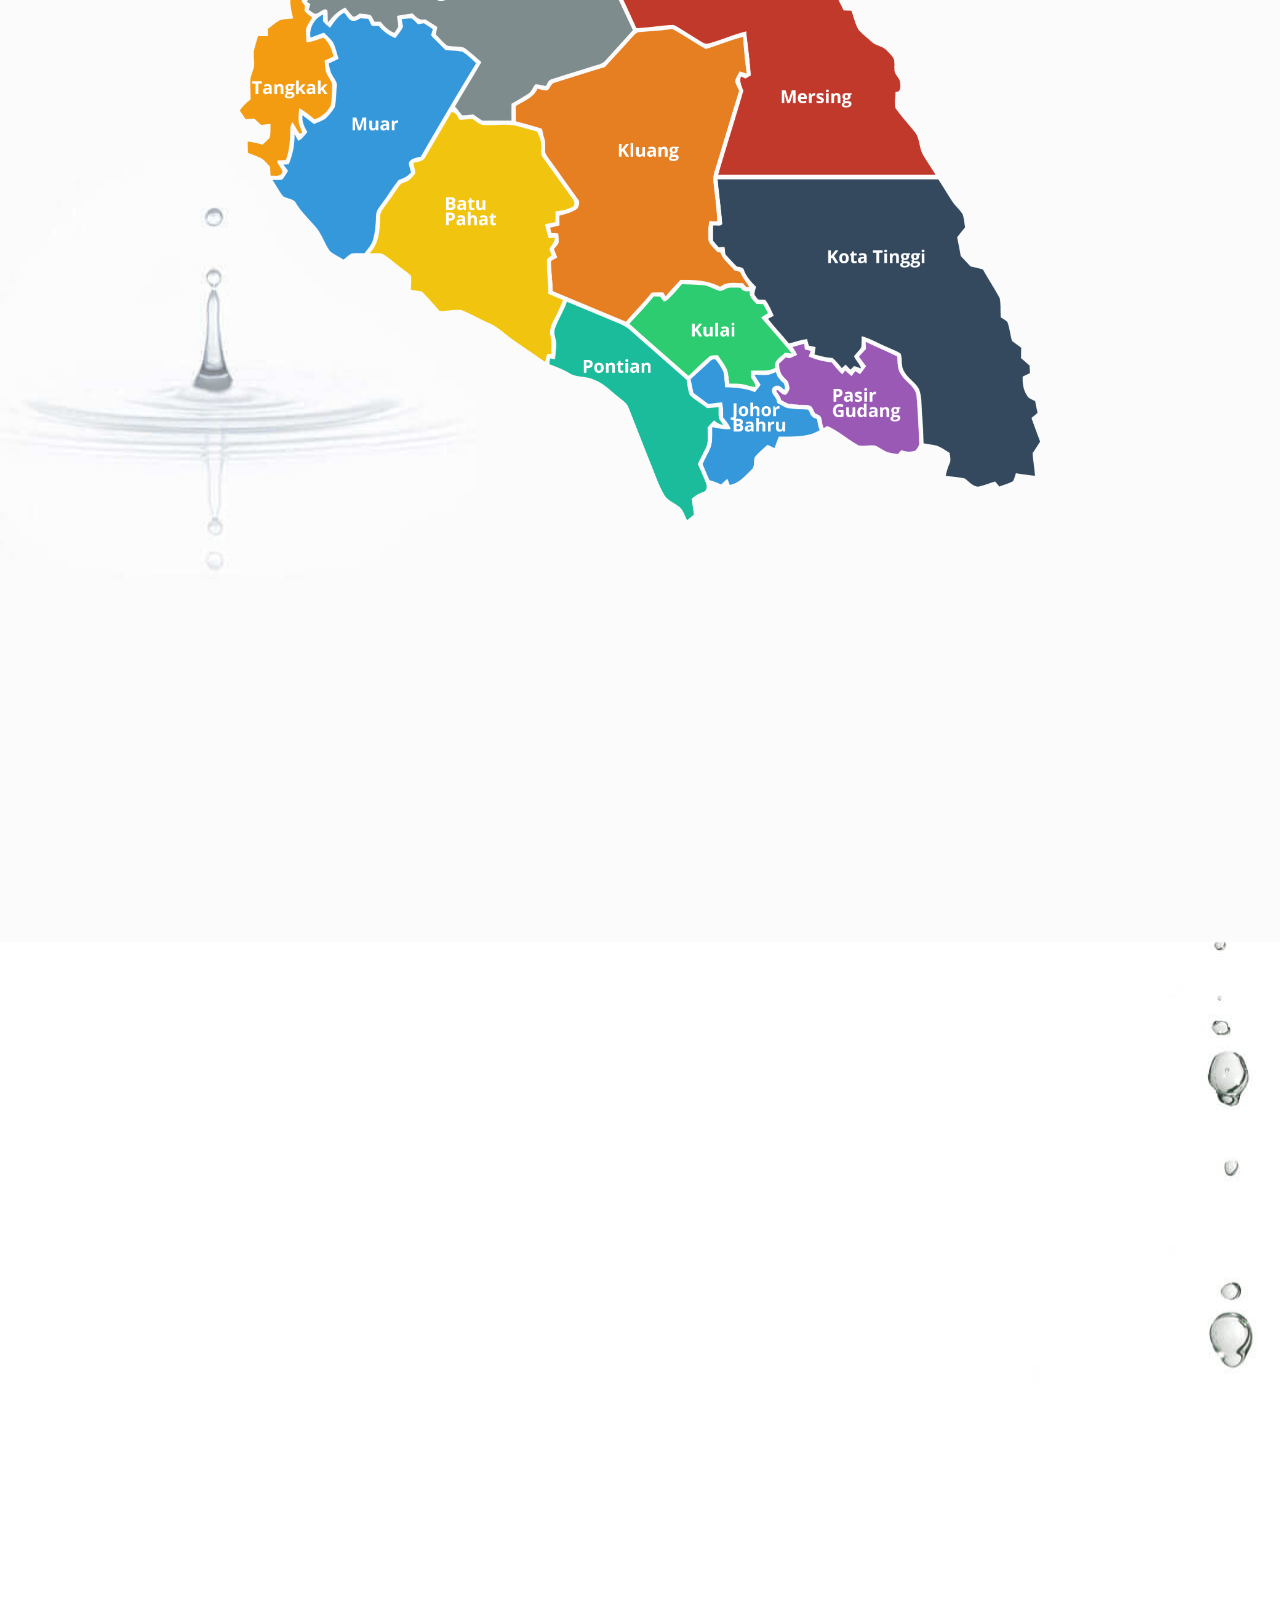
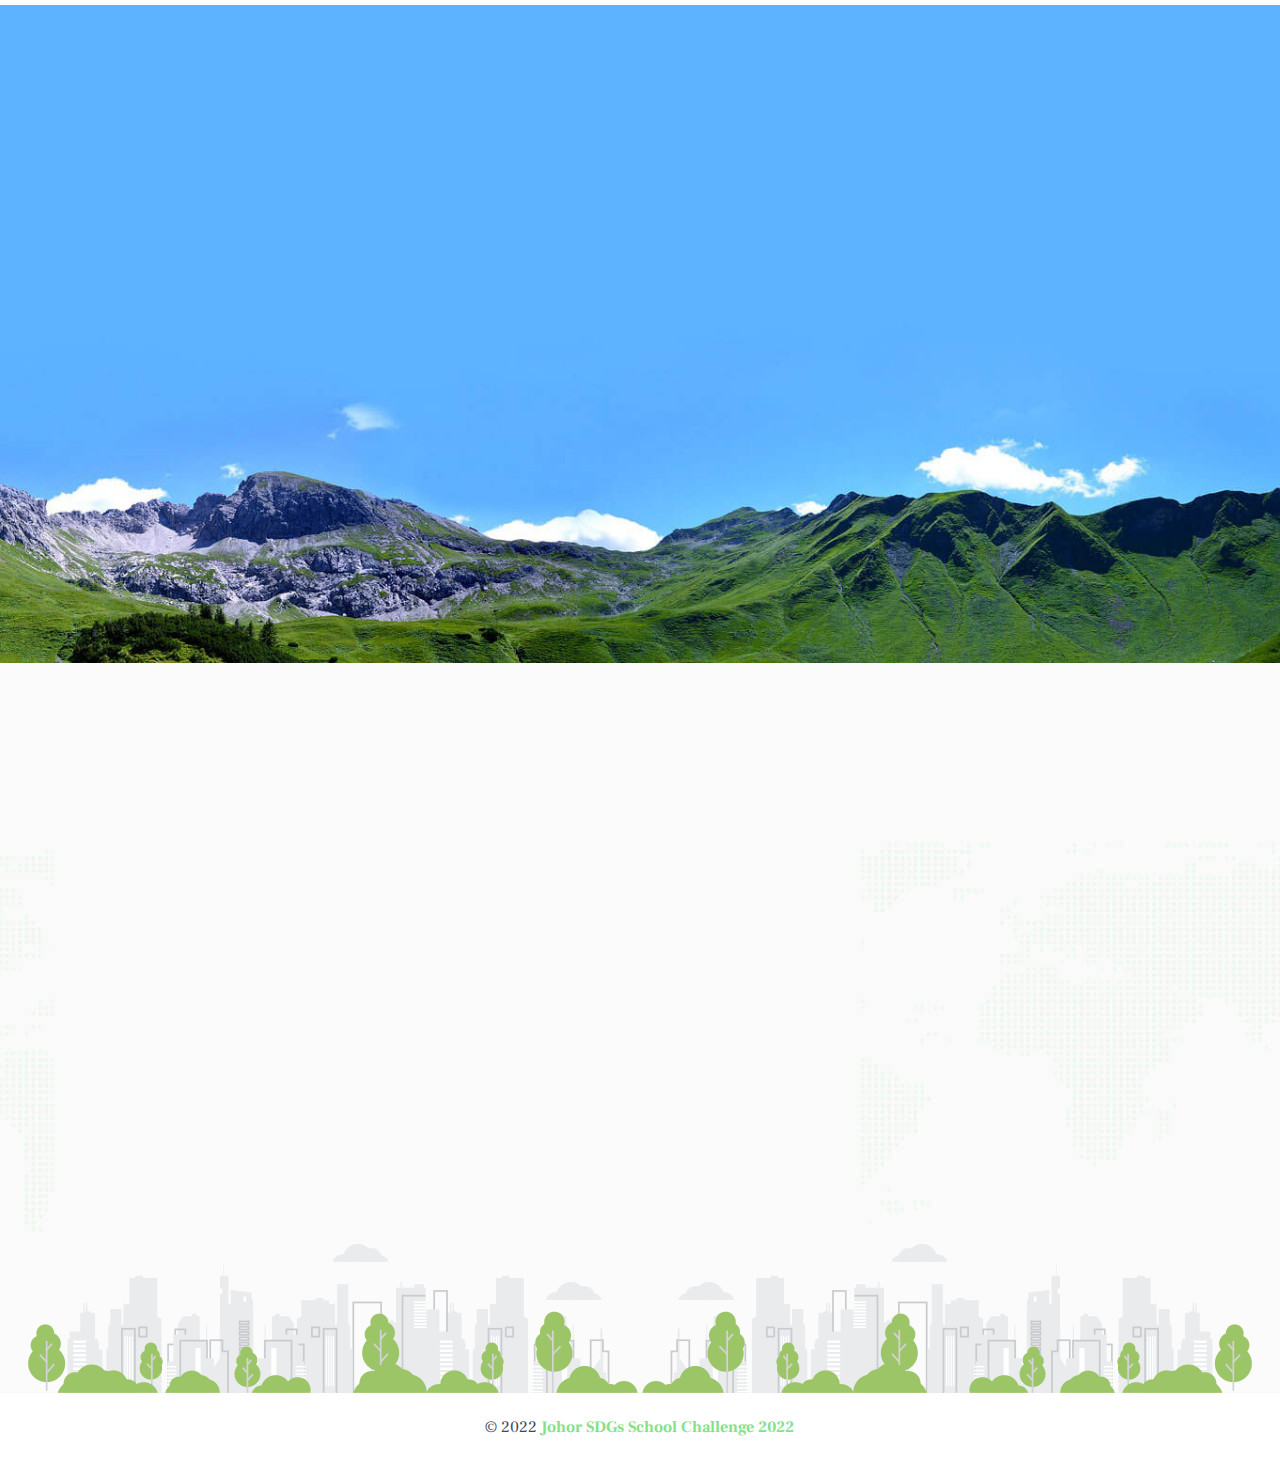
==== commit cf104e8e: "update helpdesk button" ====
--- a/index.html
+++ b/index.html
@@ -6,14 +6,8 @@
     <meta http-equiv="X-UA-Compatible" content="ie=edge" />
     <title>Johor SDGs School Challenge 2022</title>
 
-    <link
-      href="https://fonts.googleapis.com/css?family=Frank+Ruhl+Libre:300,400,500,700,900&display=swap"
-      rel="stylesheet"
-    />
-    <link
-      href="https://fonts.googleapis.com/css?family=Roboto:100,100i,300,300i,400,400i,500,500i,700,700i,900,900i"
-      rel="stylesheet"
-    />
+    <link href="https://fonts.googleapis.com/css?family=Frank+Ruhl+Libre:300,400,500,700,900&display=swap" rel="stylesheet" />
+    <link href="https://fonts.googleapis.com/css?family=Roboto:100,100i,300,300i,400,400i,500,500i,700,700i,900,900i" rel="stylesheet" />
 
     <link rel="shortcut icon" href="assets/images/logo/01.png" />
     <link rel="stylesheet" href="assets/css/animate.css" />
@@ -46,9 +40,7 @@
       <div class="mobile-menu">
         <nav class="mobile-header primary-menu d-xl-none">
           <div class="header-logo">
-            <a href="https://sdg.pendidikankelestarianjohor.edu.my/" class="logo"
-              ><img src="assets/images/logo/01.png" alt="logo"
-            /></a>
+            <a href="https://sdg.pendidikankelestarianjohor.edu.my/" class="logo"><img src="assets/images/logo/01.png" alt="logo" /></a>
           </div>
           <div class="header-bar">
             <span></span>
@@ -97,9 +89,7 @@
                       </ul>
                     </li>
                     <li>
-                      <a
-                        href="https://drive.google.com/file/d/17g1Otyv1kRvi9rhlZMV3e66s5NhhYfcy/view?usp=sharing"
-                        target="_blank"
+                      <a href="https://drive.google.com/file/d/17g1Otyv1kRvi9rhlZMV3e66s5NhhYfcy/view?usp=sharing" target="_blank"
                         >Video Intro</a
                       >
                     </li>
@@ -146,9 +136,7 @@
           </div>
           <div class="header-area">
             <div class="logo">
-              <a href="https://sdg.pendidikankelestarianjohor.edu.my/"
-                ><img src="assets/images/logo/01.png" alt="logo"
-              /></a>
+              <a href="https://sdg.pendidikankelestarianjohor.edu.my/"><img src="assets/images/logo/01.png" alt="logo" /></a>
             </div>
             <div class="main-menu d-none d-xl-block">
               <ul class="menu">
@@ -187,9 +175,7 @@
                       </ul>
                     </li>
                     <li>
-                      <a
-                        href="https://drive.google.com/file/d/17g1Otyv1kRvi9rhlZMV3e66s5NhhYfcy/view?usp=sharing"
-                        target="_blank"
+                      <a href="https://drive.google.com/file/d/17g1Otyv1kRvi9rhlZMV3e66s5NhhYfcy/view?usp=sharing" target="_blank"
                         >Video Intro</a
                       >
                     </li>
@@ -227,11 +213,7 @@
       <div class="box-banner">
         <section
           class="banner style-2"
-          style="
-            background-image: url(assets/images/banner/bg-image-2.jpg);
-            background-size: cover;
-            background-position: center;
-          "
+          style="background-image: url(assets/images/banner/bg-image-2.jpg); background-size: cover; background-position: center"
         >
           <!-- Pusing -->
           <div class="position-relative">
@@ -273,9 +255,8 @@
                       </h2>
                     </div>
                     <p>
-                      SDGs School Challenge 2022 untuk tahun ini dibawakan oleh Majlis Iskandar Puteri bersempena
-                      Karnival Iskandar Puteri Rendah Karbon 2022. Hadiah terkumpul RM26, 000 untuk dimenangi. Temui
-                      kami 1 Disember 2022 ini di Iskandar Puteri.
+                      SDGs School Challenge 2022 untuk tahun ini dibawakan oleh Majlis Iskandar Puteri bersempena Karnival Iskandar Puteri
+                      Rendah Karbon 2022. Hadiah terkumpul RM26, 000 untuk dimenangi. Temui kami 1 Disember 2022 ini di Iskandar Puteri.
                     </p>
                     <h6>*link ini adalah untuk penghantaran bahan pertandingan sekaligus merangkumi pendaftaran.</h6>
                     <a href="#daftar" class="custom-btn">Daftar sekarang<i class="fas fa-heart"></i> </a>
@@ -303,8 +284,8 @@
                 <div class="post-content">
                   <h4>Guru Ikon SDG</h4>
                   <p>
-                    Kategori A: Penyertaan guru adalah secara berkumpulan (maximum 4 orang) atau individu. Guru perlu
-                    membangunkan pengajaran menggunakan konteks SDGs dengan sasaran kemahiran yang ingin dibina.
+                    Kategori A: Penyertaan guru adalah secara berkumpulan (maximum 4 orang) atau individu. Guru perlu membangunkan
+                    pengajaran menggunakan konteks SDGs dengan sasaran kemahiran yang ingin dibina.
                   </p>
                   <a href="https://forms.gle/tJBAYeheUFT7HrMX8" target="_blank" class="text-btn"
                     >Daftar Kategori Guru Ikon SDG <i class="fas fa-angle-double-right"></i
@@ -316,9 +297,7 @@
               <div class="post-inner">
                 <div class="post-thumb"></div>
                 <div class="post-content">
-                  <a href="https://sdg.pendidikankelestarianjohor.edu.my/"
-                    ><img src="assets/images/logo/01.png" alt="footer-logo"
-                  /></a>
+                  <a href="https://sdg.pendidikankelestarianjohor.edu.my/"><img src="assets/images/logo/01.png" alt="footer-logo" /></a>
                 </div>
               </div>
             </div>
@@ -330,8 +309,8 @@
                 <div class="post-content">
                   <h4>Saintis Muda</h4>
                   <p>
-                    Kategori B: Penyertaan pelajar adalah secara berkumpulan (maksimum 4 orang) atau individu. Ia
-                    terbuka kepada pelajar Sekolah Rendah(Tahap 1 dan 2) dan Sekolah Menengah(Tingkatan 1- 6)
+                    Kategori B: Penyertaan pelajar adalah secara berkumpulan (maksimum 4 orang) atau individu. Ia terbuka kepada pelajar
+                    Sekolah Rendah(Tahap 1 dan 2) dan Sekolah Menengah(Tingkatan 1- 6)
                   </p>
                   <a href="https://forms.gle/tvQ756nFNKdjeZSX8" target="_blank" class="text-btn"
                     >Daftar Kategori Sekolah Rendah <i class="fas fa-angle-double-right"></i
@@ -350,11 +329,7 @@
       <!-- campaign section start -->
       <section
         class="campaign-section style-two style-three style-four padding-tb"
-        style="
-          background-image: url(assets/images/campaign/bg-image.jpg);
-          background-size: cover;
-          background-position: center;
-        "
+        style="background-image: url(assets/images/campaign/bg-image.jpg); background-size: cover; background-position: center"
       >
         <div class="container">
           <div class="section-header" data-aos="fade-up" data-aos-duration="700">
@@ -547,11 +522,7 @@
       <footer class="footer-section">
         <div
           class="footer-top"
-          style="
-            background-image: url(assets/images/footer/bg-image.jpg);
-            background-position: center bottom;
-            overflow: hidden;
-          "
+          style="background-image: url(assets/images/footer/bg-image.jpg); background-position: center bottom; overflow: hidden"
         >
           <div class="container">
             <div class="top"></div>
@@ -560,15 +531,12 @@
               <div class="col-xl-4 col-lg-6 col-12" data-aos="fade-right" data-aos-duration="700">
                 <div class="bottom-item">
                   <div class="footer-logo">
-                    <a href="https://sdg.pendidikankelestarianjohor.edu.my/"
-                      ><img src="assets/images/logo/01.png" alt="footer-logo"
-                    /></a>
+                    <a href="https://sdg.pendidikankelestarianjohor.edu.my/"><img src="assets/images/logo/01.png" alt="footer-logo" /></a>
                   </div>
                   <p>
-                    Program ini merupakan hasil kerjasama bersama rakan stratergik sejak dari tahun 2020 sebagai satu
-                    usaha kolektif yang meletakkan kekuatan transformasi masyarakat pada Pendidikan di sekolah.
-                    Bersama-sama kita lahirkan masyarakat yang mampan dari aspek kognitif, emosi dan sosial dengan
-                    berusaha mencapat matlamat-matlamat kemampanan dunia.
+                    Program ini merupakan hasil kerjasama bersama rakan stratergik sejak dari tahun 2020 sebagai satu usaha kolektif yang
+                    meletakkan kekuatan transformasi masyarakat pada Pendidikan di sekolah. Bersama-sama kita lahirkan masyarakat yang
+                    mampan dari aspek kognitif, emosi dan sosial dengan berusaha mencapat matlamat-matlamat kemampanan dunia.
                   </p>
                   <a href="https://sdg.pendidikankelestarianjohor.edu.my/#daftar" class="custom-btn"
                     >Daftar Sekarang!<i class="fas fa-angle-double-right"></i
@@ -581,15 +549,14 @@
                   <ul>
                     <li class="post-item">
                       <h6>
-                        Pengurusan Sekolah | <br />Jabatan Pendidikan Negeri Johor (JPNJ) | <br />Dr. Mohd Munir Hj.
-                        Baharom, <br />
+                        Pengurusan Sekolah | <br />Jabatan Pendidikan Negeri Johor (JPNJ) | <br />Dr. Mohd Munir Hj. Baharom, <br />
                         mohdmunirbaharom@gmail.com
                       </h6>
                     </li>
                     <li class="post-item">
                       <h6>
-                        Pertandingan SDGs School Challenge | <br />Universiti Teknologi Malaysia (UTM) | <br />Dr. Nor
-                        Farahwahidah binti Abdul Rahman, <br />
+                        Pertandingan SDGs School Challenge | <br />Universiti Teknologi Malaysia (UTM) | <br />Dr. Nor Farahwahidah binti
+                        Abdul Rahman, <br />
                         nfwahidah@utm.my
                       </h6>
                     </li>
@@ -644,6 +611,11 @@
                     </li>
                   </ul>
                 </div>
+              </div>
+              <div class="col-xl-4 col-lg-6 col-12" data-aos="fade-up" data-aos-duration="700">
+                <a href="https://t.me/+ynea19V7Rio2YWU1" target="_blank" class="custom-btn"
+                  >Helpdesk e-lestari <i class="fas fa-angle-double-right"></i
+                ></a>
               </div>
             </div>
           </div>
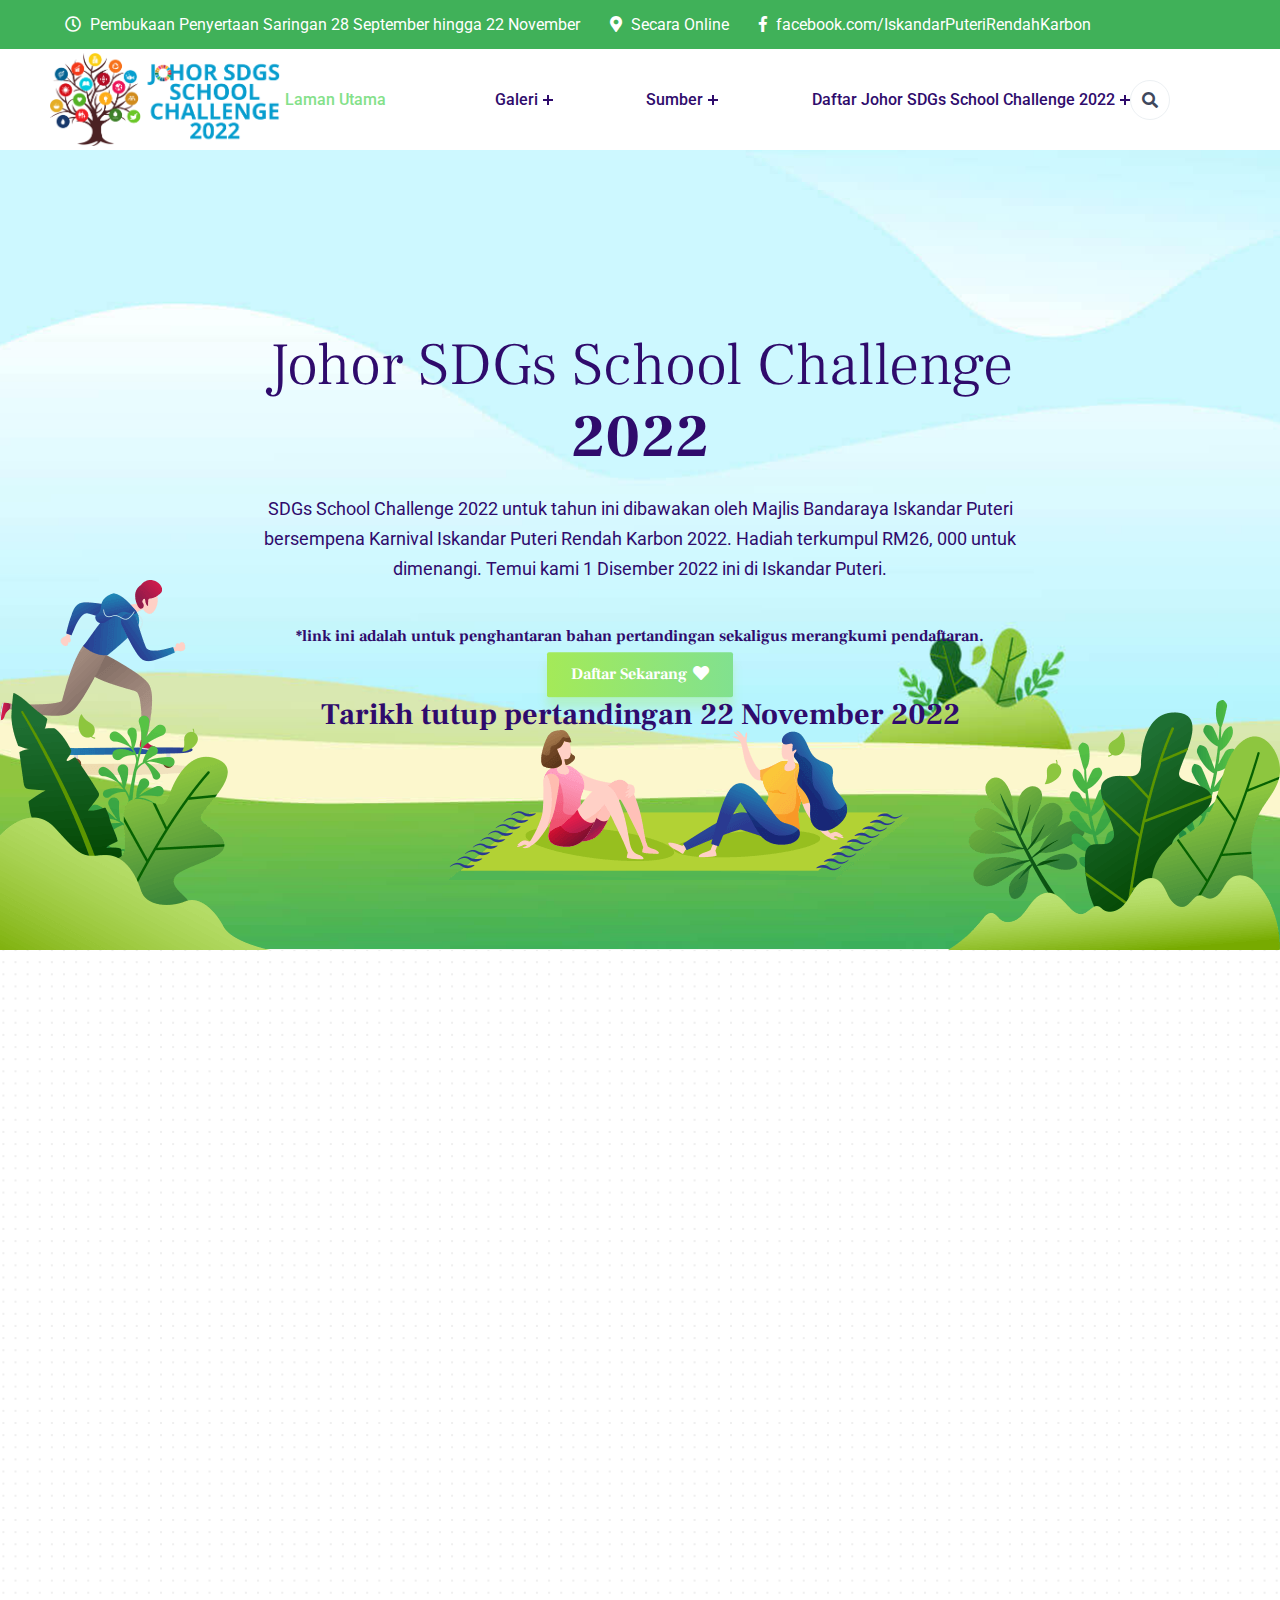
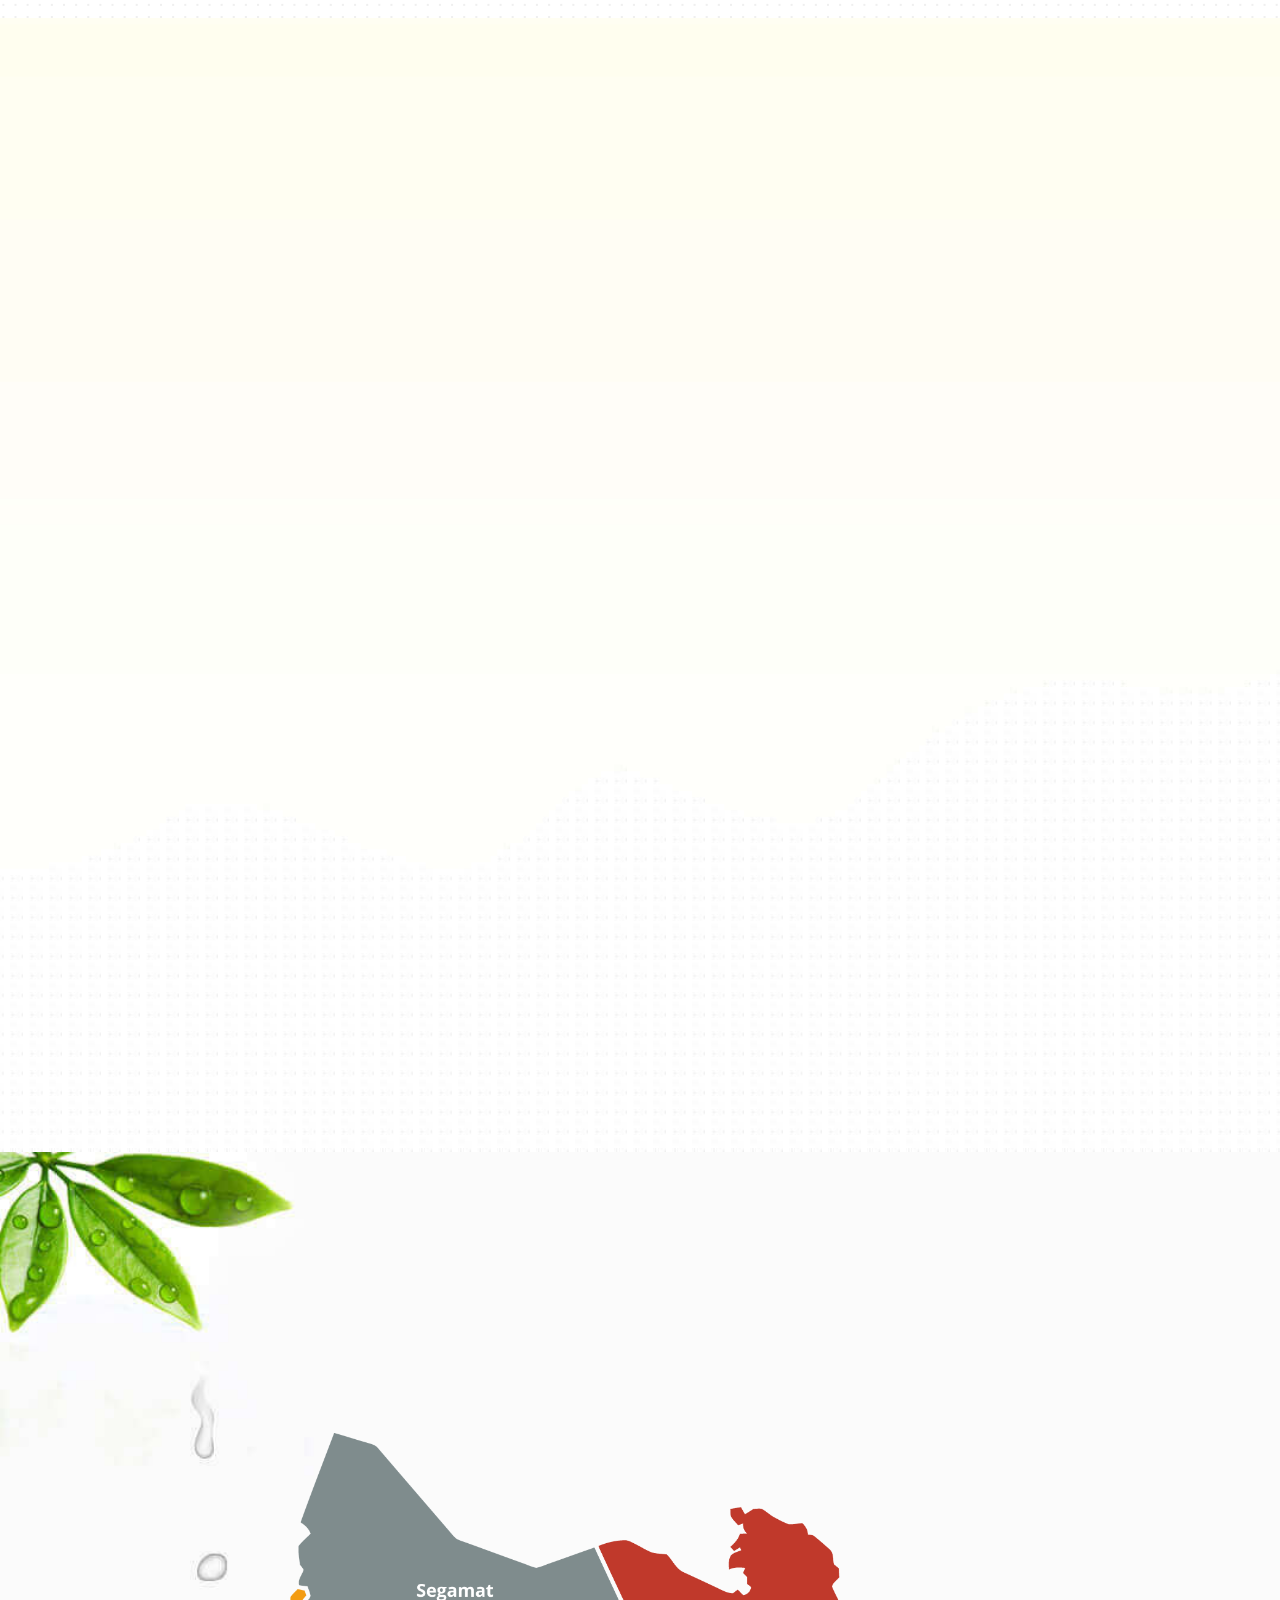
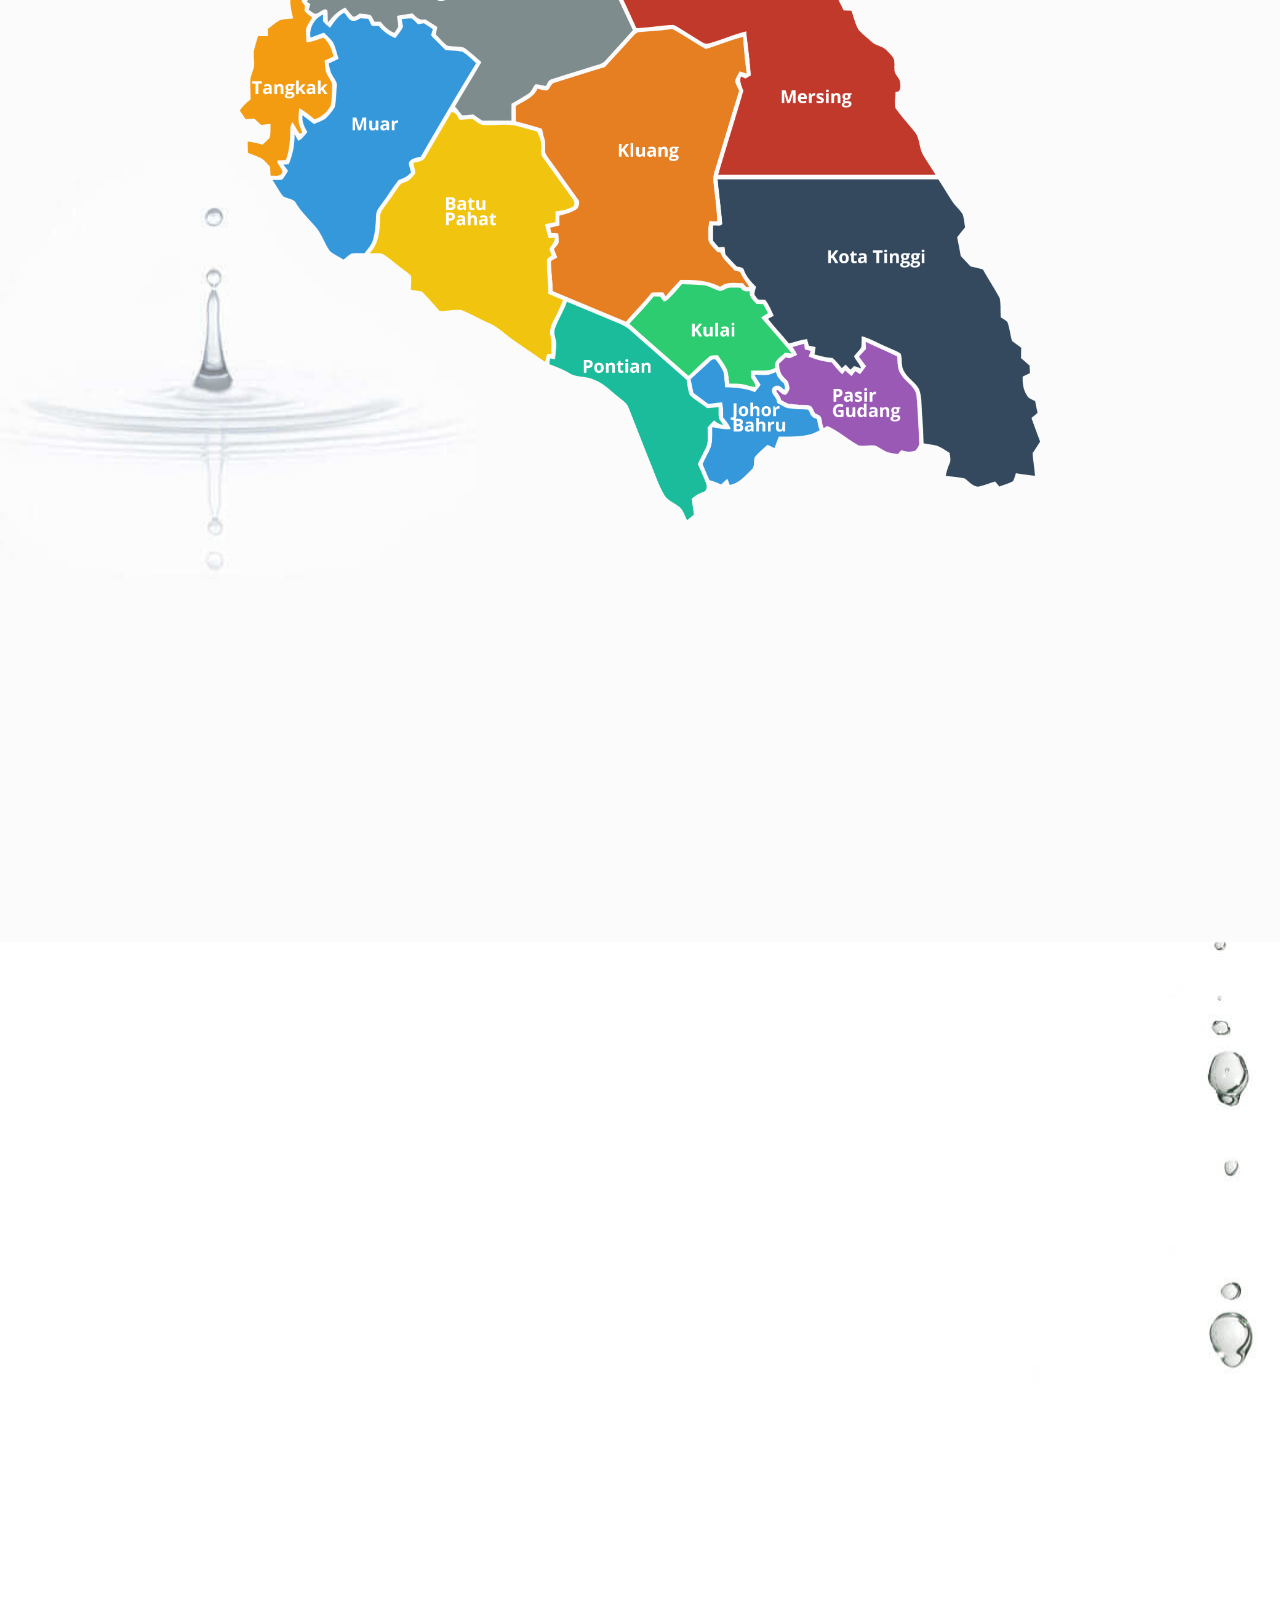
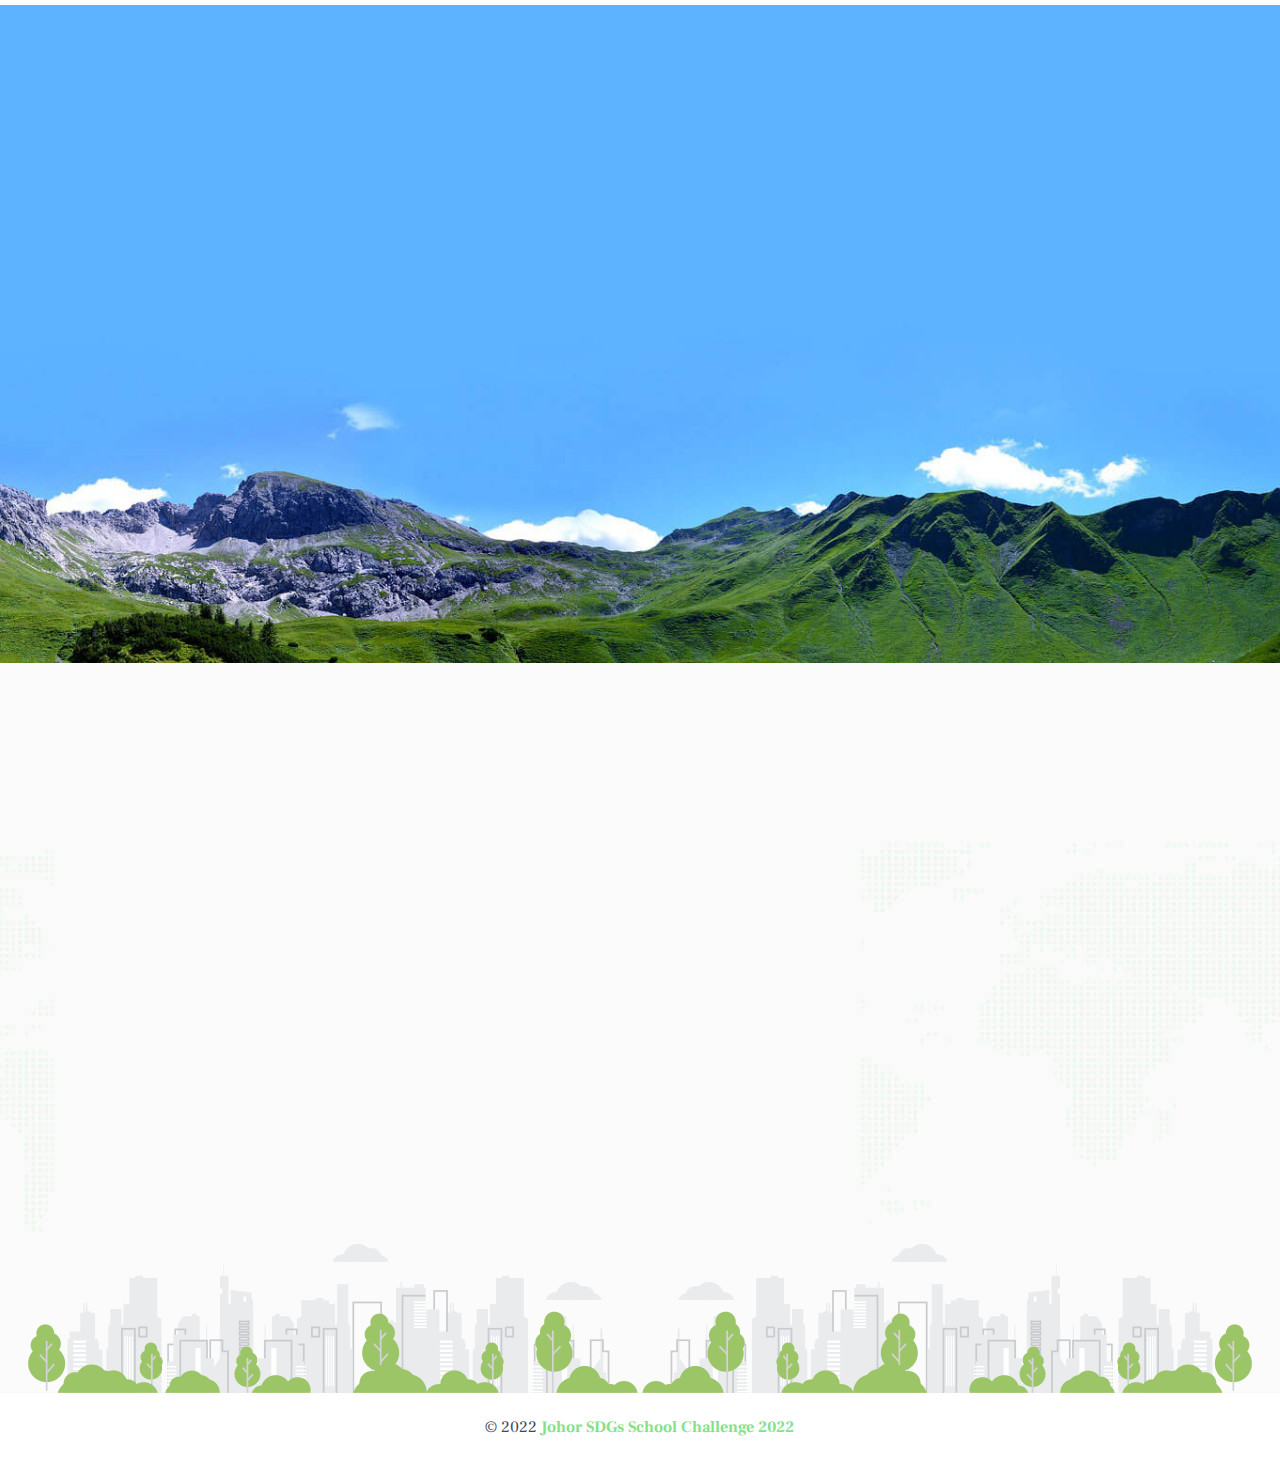
==== commit 186b8df0: "update Bandaraya name" ====
--- a/index.html
+++ b/index.html
@@ -255,8 +255,9 @@
                       </h2>
                     </div>
                     <p>
-                      SDGs School Challenge 2022 untuk tahun ini dibawakan oleh Majlis Iskandar Puteri bersempena Karnival Iskandar Puteri
-                      Rendah Karbon 2022. Hadiah terkumpul RM26, 000 untuk dimenangi. Temui kami 1 Disember 2022 ini di Iskandar Puteri.
+                      SDGs School Challenge 2022 untuk tahun ini dibawakan oleh Majlis Bandaraya Iskandar Puteri bersempena Karnival
+                      Iskandar Puteri Rendah Karbon 2022. Hadiah terkumpul RM26, 000 untuk dimenangi. Temui kami 1 Disember 2022 ini di
+                      Iskandar Puteri.
                     </p>
                     <h6>*link ini adalah untuk penghantaran bahan pertandingan sekaligus merangkumi pendaftaran.</h6>
                     <a href="#daftar" class="custom-btn">Daftar sekarang<i class="fas fa-heart"></i> </a>
